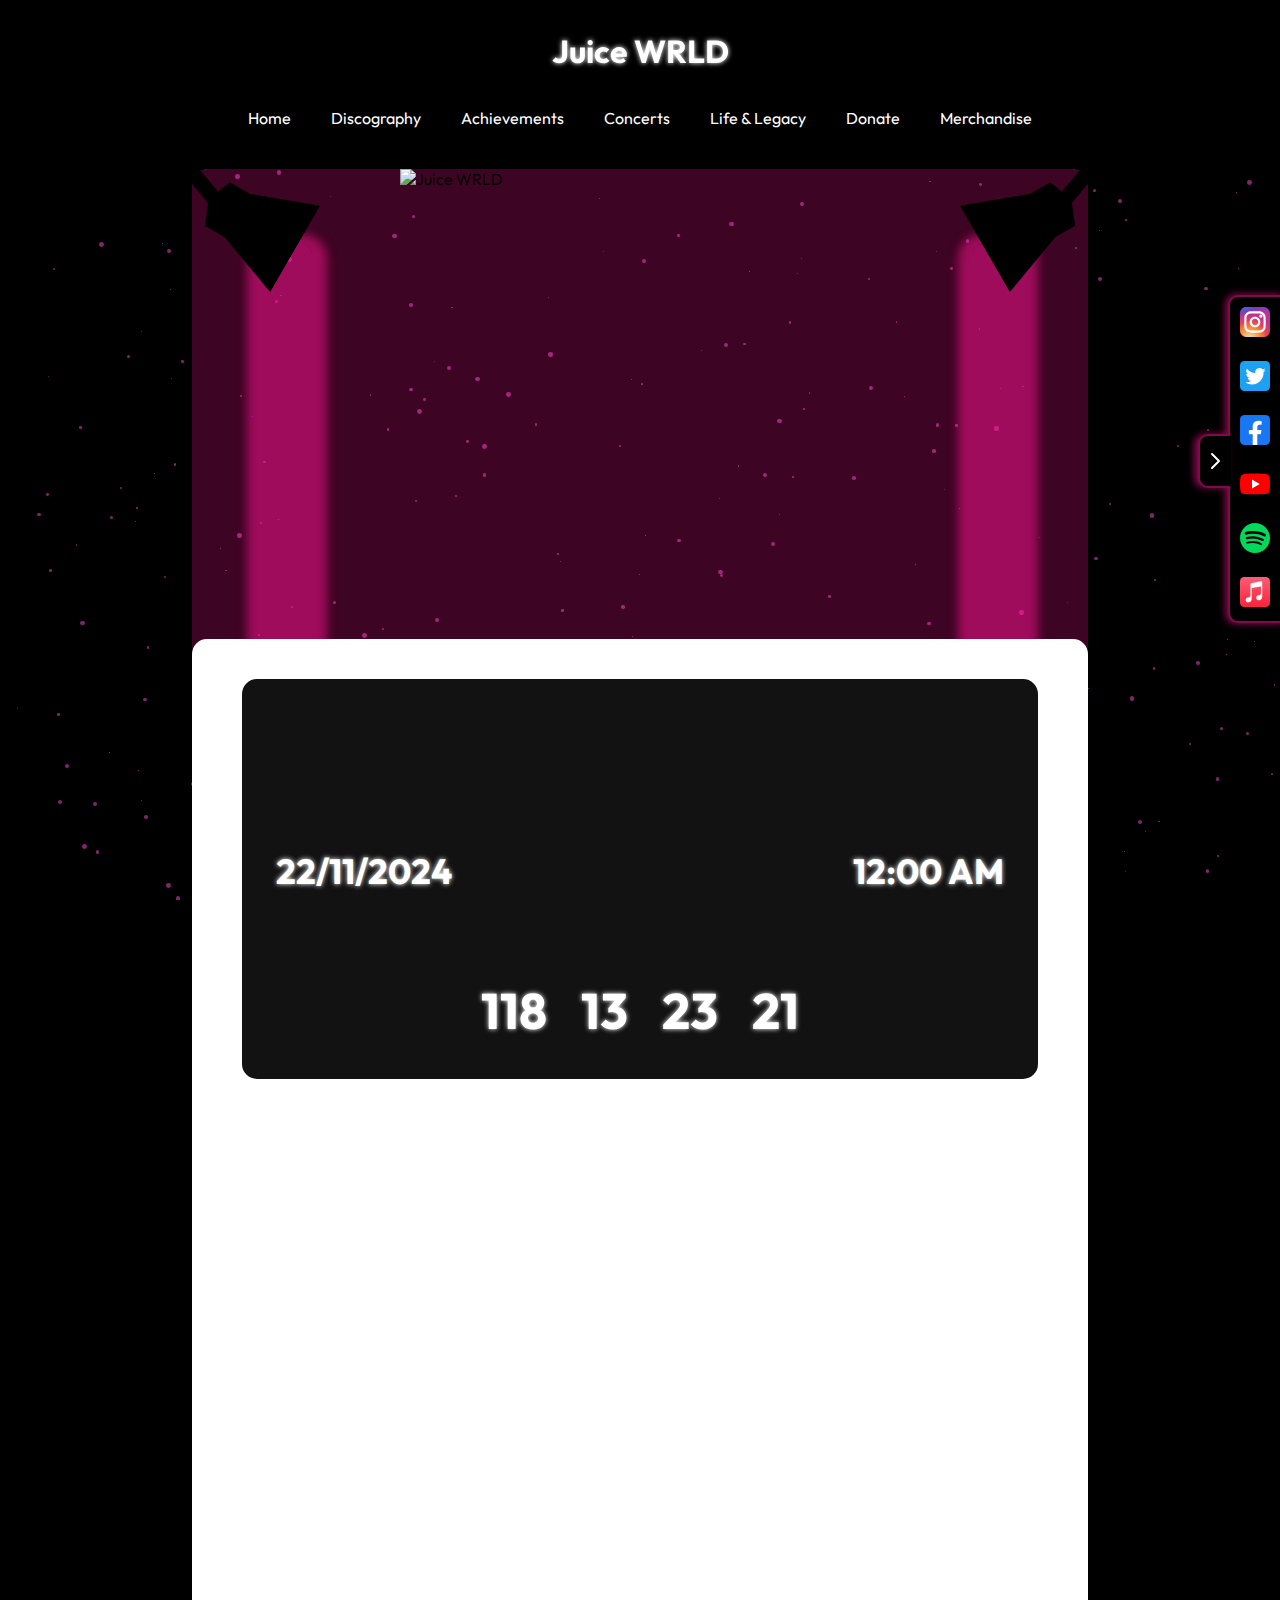
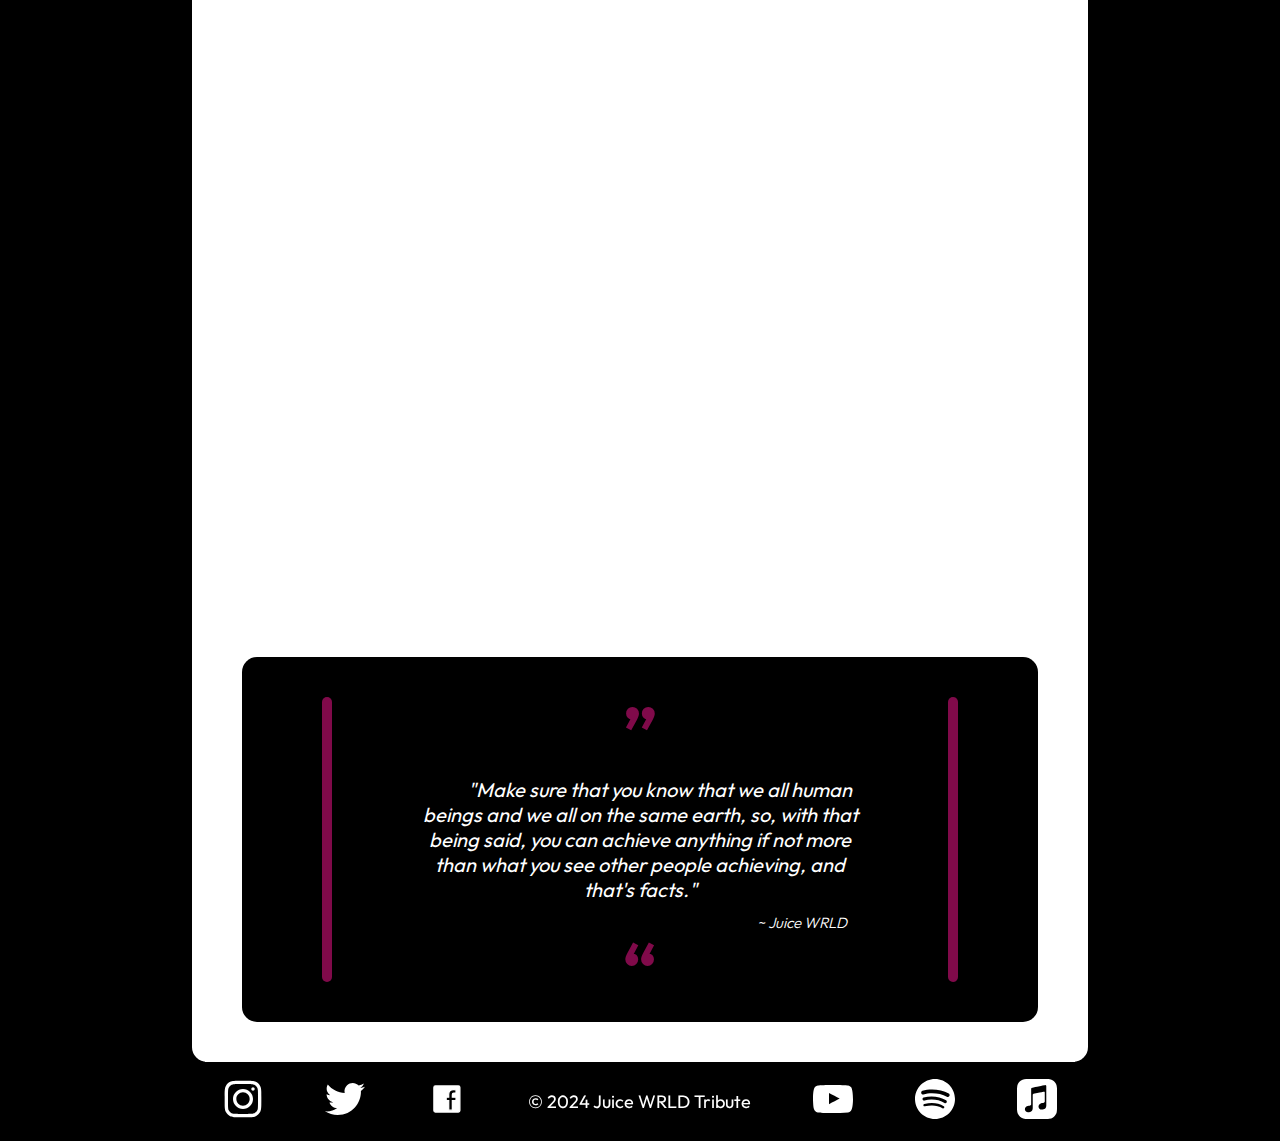
==== index.html @ 2c8a4d6f "Site" ====
<!DOCTYPE html>
<html lang="en">
<head>
    <link rel="preconnect" href="https://fonts.googleapis.com">
    <link rel="preconnect" href="https://fonts.gstatic.com" crossorigin>
    <link href="https://fonts.googleapis.com/css2?family=Outfit:wght@100..900&display=swap" rel="stylesheet">
    <meta charset="UTF-8">
    <meta name="viewport" content="width=device-width, initial-scale=1.0">
    <title>Juice WRLD – Official Tribute</title>
    <link rel="stylesheet" href="styles.css">
</head>
<body>
    <header>
        <h1 class="white-glow effect-shine"><a href="https://999club.com/" style="text-decoration:none" target="_blank">Juice WRLD</a></h1>
        <div class="hover">
            <svg id="menuSvg" class="menu-inactive" fill="none" viewBox="0 0 17 14"><path stroke="currentColor" stroke-linecap="round" stroke-linejoin="round" stroke-width="2" d="M1 1h15M1 7h15M1 13h15"></path></svg>
        </div>
        <nav>
            <ul id="menu">
                <li><a href="index.html">Home</a></li>
                <li>
                    <a href="#">Discography</a>
                    <ul class="dropdown">
                        <li><a href="albums.html">Albums</a></li>
                        <li><a href="singles.html">Singles</a></li>
                    </ul>
                </li>
                <li>
                    <a href="#">Achievements</a>
                    <ul class="dropdown">
                        <li><a href="awards.html">Awards</a></li>
                        <li><a href="records.html">Records</a></li>
                    </ul>
                </li>
                <li><a href="concerts.html">Concerts</a></li>
                <li><a href="life.html">Life & Legacy</a></li>
                <li><a href="donation.html">Donate</a></li>
                <li><a href="merch.html">Merchandise</a></li>
            </ul>
        </nav>
    </header>
    <main>
        <div class="left-pillar"></div>
        <div class="right-pillar"></div>
        <div class="scene">
            <div class="torch left-torch">
                <div class="torch-support"></div>
                <div class="torch-head"></div>
                <div class="torch-beam"></div>
            </div>
            <div class="torch right-torch">
                <div class="torch-support"></div>
                <div class="torch-head"></div>
                <div class="torch-beam"></div>
            </div>
        </div>
        <section class="hero">
            <img src="https://media2.giphy.com/media/Th3m2LjHDYovxiUPlh/giphy.gif?cid=a267dfa3wvb1hx1vg6a7957fu0anbh60pkfddhb18aqzpen2&rid=giphy.gif" alt="Juice WRLD" class="hero-image">
            <div class="hero-text">
                <h2 class="neon white-glow">Welcome to the Juice WRLD Tribute</h2>
                <b class="neon white-glow"><i>Celebrating the life and music of Juice WRLD.</i></b>
            </div>
        </section>
        <div class="side-socials" id="sideSocials">
            <div class="side-socials-arrow" id="socialsArr">
                <svg id="socialsArrSvg" class="w-6 h-6 text-gray-800 dark:text-white" aria-hidden="true" xmlns="http://www.w3.org/2000/svg" width="24" height="24" fill="none" viewBox="0 0 24 24"> <path stroke="currentColor" stroke-linecap="round" stroke-linejoin="round" stroke-width="2" d="m15 19-7-7 7-7"/></svg>
            </div>
            <a href="https://www.instagram.com/juicewrld999/" target="_blank">
                <svg viewBox="2 2 28 28" fill="none" xmlns="http://www.w3.org/2000/svg"><g id="SVGRepo_bgCarrier" stroke-width="0"></g><g id="SVGRepo_tracerCarrier" stroke-linecap="round" stroke-linejoin="round"></g><g id="SVGRepo_iconCarrier"> <rect x="2" y="2" width="28" height="28" rx="6" fill="url(#paint0_radial_87_7153)"></rect> <rect x="2" y="2" width="28" height="28" rx="6" fill="url(#paint1_radial_87_7153)"></rect> <rect x="2" y="2" width="28" height="28" rx="6" fill="url(#paint2_radial_87_7153)"></rect> <path d="M23 10.5C23 11.3284 22.3284 12 21.5 12C20.6716 12 20 11.3284 20 10.5C20 9.67157 20.6716 9 21.5 9C22.3284 9 23 9.67157 23 10.5Z" fill="white"></path> <path fill-rule="evenodd" clip-rule="evenodd" d="M16 21C18.7614 21 21 18.7614 21 16C21 13.2386 18.7614 11 16 11C13.2386 11 11 13.2386 11 16C11 18.7614 13.2386 21 16 21ZM16 19C17.6569 19 19 17.6569 19 16C19 14.3431 17.6569 13 16 13C14.3431 13 13 14.3431 13 16C13 17.6569 14.3431 19 16 19Z" fill="white"></path> <path fill-rule="evenodd" clip-rule="evenodd" d="M6 15.6C6 12.2397 6 10.5595 6.65396 9.27606C7.2292 8.14708 8.14708 7.2292 9.27606 6.65396C10.5595 6 12.2397 6 15.6 6H16.4C19.7603 6 21.4405 6 22.7239 6.65396C23.8529 7.2292 24.7708 8.14708 25.346 9.27606C26 10.5595 26 12.2397 26 15.6V16.4C26 19.7603 26 21.4405 25.346 22.7239C24.7708 23.8529 23.8529 24.7708 22.7239 25.346C21.4405 26 19.7603 26 16.4 26H15.6C12.2397 26 10.5595 26 9.27606 25.346C8.14708 24.7708 7.2292 23.8529 6.65396 22.7239C6 21.4405 6 19.7603 6 16.4V15.6ZM15.6 8H16.4C18.1132 8 19.2777 8.00156 20.1779 8.0751C21.0548 8.14674 21.5032 8.27659 21.816 8.43597C22.5686 8.81947 23.1805 9.43139 23.564 10.184C23.7234 10.4968 23.8533 10.9452 23.9249 11.8221C23.9984 12.7223 24 13.8868 24 15.6V16.4C24 18.1132 23.9984 19.2777 23.9249 20.1779C23.8533 21.0548 23.7234 21.5032 23.564 21.816C23.1805 22.5686 22.5686 23.1805 21.816 23.564C21.5032 23.7234 21.0548 23.8533 20.1779 23.9249C19.2777 23.9984 18.1132 24 16.4 24H15.6C13.8868 24 12.7223 23.9984 11.8221 23.9249C10.9452 23.8533 10.4968 23.7234 10.184 23.564C9.43139 23.1805 8.81947 22.5686 8.43597 21.816C8.27659 21.5032 8.14674 21.0548 8.0751 20.1779C8.00156 19.2777 8 18.1132 8 16.4V15.6C8 13.8868 8.00156 12.7223 8.0751 11.8221C8.14674 10.9452 8.27659 10.4968 8.43597 10.184C8.81947 9.43139 9.43139 8.81947 10.184 8.43597C10.4968 8.27659 10.9452 8.14674 11.8221 8.0751C12.7223 8.00156 13.8868 8 15.6 8Z" fill="white"></path> <defs> <radialGradient id="paint0_radial_87_7153" cx="0" cy="0" r="1" gradientUnits="userSpaceOnUse" gradientTransform="translate(12 23) rotate(-55.3758) scale(25.5196)"> <stop stop-color="#B13589"></stop> <stop offset="0.79309" stop-color="#C62F94"></stop> <stop offset="1" stop-color="#8A3AC8"></stop> </radialGradient> <radialGradient id="paint1_radial_87_7153" cx="0" cy="0" r="1" gradientUnits="userSpaceOnUse" gradientTransform="translate(11 31) rotate(-65.1363) scale(22.5942)"> <stop stop-color="#E0E8B7"></stop> <stop offset="0.444662" stop-color="#FB8A2E"></stop> <stop offset="0.71474" stop-color="#E2425C"></stop> <stop offset="1" stop-color="#E2425C" stop-opacity="0"></stop> </radialGradient> <radialGradient id="paint2_radial_87_7153" cx="0" cy="0" r="1" gradientUnits="userSpaceOnUse" gradientTransform="translate(0.500002 3) rotate(-8.1301) scale(38.8909 8.31836)"> <stop offset="0.156701" stop-color="#406ADC"></stop> <stop offset="0.467799" stop-color="#6A45BE"></stop> <stop offset="1" stop-color="#6A45BE" stop-opacity="0"></stop> </radialGradient> </defs> </g></svg>
            </a>
            <a href="https://x.com/juiceworlddd" target="_blank">
                <svg xmlns="http://www.w3.org/2000/svg" aria-label="Twitter" role="img" viewBox="0 0 512 512" fill="#ffffff"><g id="SVGRepo_bgCarrier" stroke-width="0"></g><g id="SVGRepo_tracerCarrier" stroke-linecap="round" stroke-linejoin="round"></g><g id="SVGRepo_iconCarrier"><rect width="512" height="512" rx="15%" fill="#1da1f2"></rect><path fill="#ffffff" d="M437 152a72 72 0 01-40 12a72 72 0 0032-40a72 72 0 01-45 17a72 72 0 00-122 65a200 200 0 01-145-74a72 72 0 0022 94a72 72 0 01-32-7a72 72 0 0056 69a72 72 0 01-32 1a72 72 0 0067 50a200 200 0 01-105 29a200 200 0 00309-179a200 200 0 0035-37"></path></g></svg>
            </a>
            <a href="https://www.facebook.com/juiceworldddd/" target="_blank">
                <svg xmlns="http://www.w3.org/2000/svg" aria-label="Facebook" role="img" viewBox="0 0 512 512" fill="#000000" stroke="#000000"><g id="SVGRepo_bgCarrier" stroke-width="0"></g><g id="SVGRepo_tracerCarrier" stroke-linecap="round" stroke-linejoin="round"></g><g id="SVGRepo_iconCarrier"><rect width="512" height="512" rx="15%" fill="#1877f2"></rect><path d="M355.6 330l11.4-74h-71v-48c0-20.2 9.9-40 41.7-40H370v-63s-29.3-5-57.3-5c-58.5 0-96.7 35.4-96.7 99.6V256h-65v74h65v182h80V330h59.6z" fill="#ffffff"></path></g></svg>
            </a>
            <a href="https://www.youtube.com/@JuiceWRLD" target="_blank">
                <svg viewBox="1 1 14 14" xmlns="http://www.w3.org/2000/svg" fill="none"><g id="SVGRepo_bgCarrier" stroke-width="0"></g><g id="SVGRepo_tracerCarrier" stroke-linecap="round" stroke-linejoin="round"></g><g id="SVGRepo_iconCarrier"><path fill="red" d="M14.712 4.633a1.754 1.754 0 00-1.234-1.234C12.382 3.11 8 3.11 8 3.11s-4.382 0-5.478.289c-.6.161-1.072.634-1.234 1.234C1 5.728 1 8 1 8s0 2.283.288 3.367c.162.6.635 1.073 1.234 1.234C3.618 12.89 8 12.89 8 12.89s4.382 0 5.478-.289a1.754 1.754 0 001.234-1.234C15 10.272 15 8 15 8s0-2.272-.288-3.367z"></path><path fill="#ffffff" d="M6.593 10.11l3.644-2.098-3.644-2.11v4.208z"></path></g></svg>
            </a>
            <a href="https://open.spotify.com/artist/4MCBfE4596Uoi2O4DtmEMz" target="_blank">
                <svg viewBox="0 0 48 48" version="1.1" xmlns="http://www.w3.org/2000/svg" xmlns:xlink="http://www.w3.org/1999/xlink" fill="#ffffff"><g id="SVGRepo_bgCarrier" stroke-width="0"></g><g id="SVGRepo_tracerCarrier" stroke-linecap="round" stroke-linejoin="round"></g><g id="SVGRepo_iconCarrier"> <title>Spotify-color</title> <desc>Created with Sketch.</desc> <defs> </defs> <g id="Icons" stroke="none" stroke-width="1" fill="none" fill-rule="evenodd"> <g id="Color-" transform="translate(-200.000000, -460.000000)" fill="#00DA5A"> <path d="M238.16,481.36 C230.48,476.8 217.64,476.32 210.32,478.6 C209.12,478.96 207.92,478.24 207.56,477.16 C207.2,475.96 207.92,474.76 209,474.4 C217.52,471.88 231.56,472.36 240.44,477.64 C241.52,478.24 241.88,479.68 241.28,480.76 C240.68,481.6 239.24,481.96 238.16,481.36 M237.92,488.08 C237.32,488.92 236.24,489.28 235.4,488.68 C228.92,484.72 219.08,483.52 211.52,485.92 C210.56,486.16 209.48,485.68 209.24,484.72 C209,483.76 209.48,482.68 210.44,482.44 C219.2,479.8 230,481.12 237.44,485.68 C238.16,486.04 238.52,487.24 237.92,488.08 M235.04,494.68 C234.56,495.4 233.72,495.64 233,495.16 C227.36,491.68 220.28,490.96 211.88,492.88 C211.04,493.12 210.32,492.52 210.08,491.8 C209.84,490.96 210.44,490.24 211.16,490 C220.28,487.96 228.2,488.8 234.44,492.64 C235.28,493 235.4,493.96 235.04,494.68 M224,460 C210.8,460 200,470.8 200,484 C200,497.2 210.8,508 224,508 C237.2,508 248,497.2 248,484 C248,470.8 237.32,460 224,460" id="Spotify"> </path> </g> </g> </g></svg>
            </a>
            <a href="https://music.apple.com/us/artist/juice-wrld/1368733420" target="_blank">
                <svg xmlns="http://www.w3.org/2000/svg" aria-label="Apple Music" role="img" viewBox="0 0 512 512" fill="#ffffff" stroke="#ffffff"><g id="SVGRepo_bgCarrier" stroke-width="0"></g><g id="SVGRepo_tracerCarrier" stroke-linecap="round" stroke-linejoin="round"></g><g id="SVGRepo_iconCarrier"><rect width="512" height="512" rx="15%" fill="url(#g)"></rect><linearGradient id="g" x1=".5" y1=".99" x2=".5" y2=".02"><stop offset="0" stop-color="#FA233B"></stop><stop offset="1" stop-color="#FB5C74"></stop></linearGradient><path fill="#ffffff" d="M199 359V199q0-9 10-11l138-28q11-2 12 10v122q0 15-45 20c-57 9-48 105 30 79 30-11 35-40 35-69V88s0-20-17-15l-170 35s-13 2-13 18v203q0 15-45 20c-57 9-48 105 30 79 30-11 35-40 35-69"></path></g></svg>
            </a>
        </div>
        <div class="content margin-top--10px">
            <a href="https://juice-wrld.fandom.com/wiki/The_Party_Never_Ends" target=”_blank” class="tpne white-glow">
                <img src="https://images.genius.com/d8ee833a00251cc34047b93f0deddee1.1000x1000x1.png">
                <div class="countdown">
                    <div id="days"></div>
                    <div id="hours"></div>
                    <div id="minutes"></div>
                    <div id="seconds"></div>
                </div>
                <div class="release-date">22/11/2024</div>
                <div class="release-hour">12:00 AM</div>
            </a>
            <section class="info">
                <h2>About Juice WRLD</h2>
                <p>&emsp;&emsp;Jarad Anthony Higgins (December 2, 1998 – December 8, 2019), known professionally as Juice Wrld (pronounced "juice world"; stylized as Juice WRLD), was an American rapper and singer-songwriter. Despite his career lasting for four years, he emerged as a leading figure in the emo and SoundCloud rap genres, which garnered mainstream attention during the mid-to-late 2010s. His stage name, which he said represents "taking over the world", was derived from the crime thriller film Juice (1992).</p>
                <p>&emsp;&emsp;Higgins began his career as an independent artist in 2015 under the name JuicetheKidd and signed a recording contract with Grade A Productions and Interscope Records in 2017. He gained recognition with the diamond-certified single "Lucid Dreams", which peaked at number two on the US Billboard Hot 100. It was included on his triple platinum debut album Goodbye & Good Riddance (2018), alongside the singles "All Girls Are the Same", "Lean wit Me", "Wasted", and "Armed and Dangerous", all of which charted on the Hot 100. He then collaborated with Future on the mixtape Wrld on Drugs (2018), and released his second album, Death Race for Love, in 2019; it contained the hit single "Robbery" and became Higgins' first number one debut on the US Billboard 200.</p>
                <img class="juice-wrld-info-gif" src="https://steamuserimages-a.akamaihd.net/ugc/1645466763760587378/5DEE8FBD53F08B1673CF3C24FF85ED0F963AC556/?imw=637&imh=358&ima=fit&impolicy=Letterbox&imcolor=%23000000&letterbox=true">
                <p>&emsp;&emsp;Juice WRLD blended various genres, primarily hip-hop, emo rap, and rock. His unique sound was characterized by melodic flows and introspective lyrics. He often incorporated elements of freestyle rapping, showcasing his lyrical prowess and ability to create catchy hooks. His music frequently explored themes of heartbreak, depression, and existential thoughts, reflecting his personal experiences.</p>
            </section>
            <section class="quote">
                <div class="quotes quotes-top">”</div>
                <p><i>&emsp;&emsp;"Make sure that you know that we all human beings and we all on the same earth, so, with that being said, you can achieve anything if not more than what you see other people achieving, and that's facts."</i></p>
                <i class="quote-credits">~ Juice WRLD</i>
                <div class="quotes quotes-bottom">“</div>
            </section>
        </div>
    </main>

    <footer>
        <a class="hover" target="_blank" href="https://www.instagram.com/juicewrld999/"><svg id="insta" viewBox="0 0 24 24" fill="none" xmlns="http://www.w3.org/2000/svg"><g id="SVGRepo_bgCarrier" stroke-width="0"></g><g id="SVGRepo_tracerCarrier" stroke-linecap="round" stroke-linejoin="round"></g><g id="SVGRepo_iconCarrier"> <path fill-rule="evenodd" clip-rule="evenodd" d="M12 18C15.3137 18 18 15.3137 18 12C18 8.68629 15.3137 6 12 6C8.68629 6 6 8.68629 6 12C6 15.3137 8.68629 18 12 18ZM12 16C14.2091 16 16 14.2091 16 12C16 9.79086 14.2091 8 12 8C9.79086 8 8 9.79086 8 12C8 14.2091 9.79086 16 12 16Z" fill="#ffffff"></path> <path d="M18 5C17.4477 5 17 5.44772 17 6C17 6.55228 17.4477 7 18 7C18.5523 7 19 6.55228 19 6C19 5.44772 18.5523 5 18 5Z" fill="#ffffff"></path> <path fill-rule="evenodd" clip-rule="evenodd" d="M1.65396 4.27606C1 5.55953 1 7.23969 1 10.6V13.4C1 16.7603 1 18.4405 1.65396 19.7239C2.2292 20.8529 3.14708 21.7708 4.27606 22.346C5.55953 23 7.23969 23 10.6 23H13.4C16.7603 23 18.4405 23 19.7239 22.346C20.8529 21.7708 21.7708 20.8529 22.346 19.7239C23 18.4405 23 16.7603 23 13.4V10.6C23 7.23969 23 5.55953 22.346 4.27606C21.7708 3.14708 20.8529 2.2292 19.7239 1.65396C18.4405 1 16.7603 1 13.4 1H10.6C7.23969 1 5.55953 1 4.27606 1.65396C3.14708 2.2292 2.2292 3.14708 1.65396 4.27606ZM13.4 3H10.6C8.88684 3 7.72225 3.00156 6.82208 3.0751C5.94524 3.14674 5.49684 3.27659 5.18404 3.43597C4.43139 3.81947 3.81947 4.43139 3.43597 5.18404C3.27659 5.49684 3.14674 5.94524 3.0751 6.82208C3.00156 7.72225 3 8.88684 3 10.6V13.4C3 15.1132 3.00156 16.2777 3.0751 17.1779C3.14674 18.0548 3.27659 18.5032 3.43597 18.816C3.81947 19.5686 4.43139 20.1805 5.18404 20.564C5.49684 20.7234 5.94524 20.8533 6.82208 20.9249C7.72225 20.9984 8.88684 21 10.6 21H13.4C15.1132 21 16.2777 20.9984 17.1779 20.9249C18.0548 20.8533 18.5032 20.7234 18.816 20.564C19.5686 20.1805 20.1805 19.5686 20.564 18.816C20.7234 18.5032 20.8533 18.0548 20.9249 17.1779C20.9984 16.2777 21 15.1132 21 13.4V10.6C21 8.88684 20.9984 7.72225 20.9249 6.82208C20.8533 5.94524 20.7234 5.49684 20.564 5.18404C20.1805 4.43139 19.5686 3.81947 18.816 3.43597C18.5032 3.27659 18.0548 3.14674 17.1779 3.0751C16.2777 3.00156 15.1132 3 13.4 3Z" fill="#ffffff"></path> </g></svg></a>
        <a class="hover" target="_blank" href="https://x.com/juiceworlddd"><svg id="x"viewBox="0 -2 20 20" version="1.1" xmlns="http://www.w3.org/2000/svg" xmlns:xlink="http://www.w3.org/1999/xlink" fill="#ffffff" stroke="#ffffff"><g id="SVGRepo_bgCarrier" stroke-width="0"></g><g id="SVGRepo_tracerCarrier" stroke-linecap="round" stroke-linejoin="round"></g><g id="SVGRepo_iconCarrier"> <title>twitter [#154]</title> <desc>Created with Sketch.</desc> <defs> </defs> <g id="Page-1" stroke="none" stroke-width="1" fill="none" fill-rule="evenodd"> <g id="Dribbble-Light-Preview" transform="translate(-60.000000, -7521.000000)" fill="#ffffff"> <g id="icons" transform="translate(56.000000, 160.000000)"> <path d="M10.29,7377 C17.837,7377 21.965,7370.84365 21.965,7365.50546 C21.965,7365.33021 21.965,7365.15595 21.953,7364.98267 C22.756,7364.41163 23.449,7363.70276 24,7362.8915 C23.252,7363.21837 22.457,7363.433 21.644,7363.52751 C22.5,7363.02244 23.141,7362.2289 23.448,7361.2926 C22.642,7361.76321 21.761,7362.095 20.842,7362.27321 C19.288,7360.64674 16.689,7360.56798 15.036,7362.09796 C13.971,7363.08447 13.518,7364.55538 13.849,7365.95835 C10.55,7365.79492 7.476,7364.261 5.392,7361.73762 C4.303,7363.58363 4.86,7365.94457 6.663,7367.12996 C6.01,7367.11125 5.371,7366.93797 4.8,7366.62489 L4.8,7366.67608 C4.801,7368.5989 6.178,7370.2549 8.092,7370.63591 C7.488,7370.79836 6.854,7370.82199 6.24,7370.70483 C6.777,7372.35099 8.318,7373.47829 10.073,7373.51078 C8.62,7374.63513 6.825,7375.24554 4.977,7375.24358 C4.651,7375.24259 4.325,7375.22388 4,7375.18549 C5.877,7376.37088 8.06,7377 10.29,7376.99705" id="twitter-[#154]"> </path> </g> </g> </g> </g></svg></a>
        <a class="hover" target="_blank" href="https://www.facebook.com/juiceworldddd/"><svg id="fb" fill="#ffffff" viewBox="-5.5 0 32 32" version="1.1" xmlns="http://www.w3.org/2000/svg" stroke="#ffffff"><g id="SVGRepo_bgCarrier" stroke-width="0"></g><g id="SVGRepo_tracerCarrier" stroke-linecap="round" stroke-linejoin="round"></g><g id="SVGRepo_iconCarrier"> <title>facebook</title> <path d="M1.188 5.594h18.438c0.625 0 1.188 0.563 1.188 1.188v18.438c0 0.625-0.563 1.188-1.188 1.188h-18.438c-0.625 0-1.188-0.563-1.188-1.188v-18.438c0-0.625 0.563-1.188 1.188-1.188zM14.781 17.281h2.875l0.125-2.75h-3v-2.031c0-0.781 0.156-1.219 1.156-1.219h1.75l0.063-2.563s-0.781-0.125-1.906-0.125c-2.75 0-3.969 1.719-3.969 3.563v2.375h-2.031v2.75h2.031v7.625h2.906v-7.625z"></path> </g></svg></a>
        <p id="copyrightText">&copy; 2024 Juice WRLD Tribute</p>
        <a class="hover" target="_blank" href="https://www.youtube.com/@JuiceWRLD"><svg id="yt" viewBox="0 -3 20 20" version="1.1" xmlns="http://www.w3.org/2000/svg" xmlns:xlink="http://www.w3.org/1999/xlink" fill="#000000"><g id="SVGRepo_bgCarrier" stroke-width="0"></g><g id="SVGRepo_tracerCarrier" stroke-linecap="round" stroke-linejoin="round"></g><g id="SVGRepo_iconCarrier"> <title>youtube [#168]</title> <desc>Created with Sketch.</desc> <defs> </defs> <g id="Page-1" stroke="none" stroke-width="1" fill="none" fill-rule="evenodd"> <g id="Dribbble-Light-Preview" transform="translate(-300.000000, -7442.000000)" fill="#ffffff"> <g id="icons" transform="translate(56.000000, 160.000000)"> <path d="M251.988432,7291.58588 L251.988432,7285.97425 C253.980638,7286.91168 255.523602,7287.8172 257.348463,7288.79353 C255.843351,7289.62824 253.980638,7290.56468 251.988432,7291.58588 M263.090998,7283.18289 C262.747343,7282.73013 262.161634,7282.37809 261.538073,7282.26141 C259.705243,7281.91336 248.270974,7281.91237 246.439141,7282.26141 C245.939097,7282.35515 245.493839,7282.58153 245.111335,7282.93357 C243.49964,7284.42947 244.004664,7292.45151 244.393145,7293.75096 C244.556505,7294.31342 244.767679,7294.71931 245.033639,7294.98558 C245.376298,7295.33761 245.845463,7295.57995 246.384355,7295.68865 C247.893451,7296.0008 255.668037,7296.17532 261.506198,7295.73552 C262.044094,7295.64178 262.520231,7295.39147 262.895762,7295.02447 C264.385932,7293.53455 264.28433,7285.06174 263.090998,7283.18289" id="youtube-[#168]"> </path> </g> </g> </g> </g></svg></a>
        <a class="hover" target="_blank" href="https://open.spotify.com/artist/4MCBfE4596Uoi2O4DtmEMz"><svg id="spotify" viewBox="0 0 20 20" version="1.1" xmlns="http://www.w3.org/2000/svg" xmlns:xlink="http://www.w3.org/1999/xlink" fill="#ffffff" stroke="#ffffff"><g id="SVGRepo_bgCarrier" stroke-width="0"></g><g id="SVGRepo_tracerCarrier" stroke-linecap="round" stroke-linejoin="round"></g><g id="SVGRepo_iconCarrier"> <title>spotify [#162]</title> <desc>Created with Sketch.</desc> <defs> </defs> <g id="Page-1" stroke="none" stroke-width="1" fill="none" fill-rule="evenodd"> <g id="Dribbble-Light-Preview" transform="translate(-140.000000, -7479.000000)" fill="#ffffff"> <g id="icons" transform="translate(56.000000, 160.000000)"> <path d="M99.915,7327.865 C96.692,7325.951 91.375,7325.775 88.297,7326.709 C87.803,7326.858 87.281,7326.58 87.131,7326.085 C86.981,7325.591 87.26,7325.069 87.754,7324.919 C91.287,7323.846 97.159,7324.053 100.87,7326.256 C101.314,7326.52 101.46,7327.094 101.196,7327.538 C100.934,7327.982 100.358,7328.129 99.915,7327.865 L99.915,7327.865 Z M99.81,7330.7 C99.584,7331.067 99.104,7331.182 98.737,7330.957 C96.05,7329.305 91.952,7328.827 88.773,7329.792 C88.36,7329.916 87.925,7329.684 87.8,7329.272 C87.676,7328.86 87.908,7328.425 88.32,7328.3 C91.951,7327.198 96.466,7327.732 99.553,7329.629 C99.92,7329.854 100.035,7330.334 99.81,7330.7 L99.81,7330.7 Z M98.586,7333.423 C98.406,7333.717 98.023,7333.81 97.729,7333.63 C95.381,7332.195 92.425,7331.871 88.944,7332.666 C88.609,7332.743 88.274,7332.533 88.198,7332.197 C88.121,7331.862 88.33,7331.528 88.667,7331.451 C92.476,7330.58 95.743,7330.955 98.379,7332.566 C98.673,7332.746 98.766,7333.129 98.586,7333.423 L98.586,7333.423 Z M94,7319 C88.477,7319 84,7323.477 84,7329 C84,7334.523 88.477,7339 94,7339 C99.523,7339 104,7334.523 104,7329 C104,7323.478 99.523,7319.001 94,7319.001 L94,7319 Z" id="spotify-[#162]"> </path> </g> </g> </g> </g></svg></a>
        <a class="hover" target="_blank" href="https://music.apple.com/us/artist/juice-wrld/1368733420"><svg id="appleMusic"  fill="#ffffff" viewBox="0 0 24 24" xmlns="http://www.w3.org/2000/svg" stroke="#ffffff" stroke-width="0.00024000000000000003"><g id="SVGRepo_bgCarrier" stroke-width="0"></g><g id="SVGRepo_tracerCarrier" stroke-linecap="round" stroke-linejoin="round"></g><g id="SVGRepo_iconCarrier"><path d="m24 6.124c0-.029.001-.063.001-.097 0-.743-.088-1.465-.253-2.156l.013.063c-.312-1.291-1.1-2.359-2.163-3.031l-.02-.012c-.536-.35-1.168-.604-1.847-.723l-.03-.004c-.463-.084-1.003-.138-1.553-.15h-.011c-.04 0-.083-.01-.124-.013h-12.025c-.152.01-.3.017-.455.026-.791.016-1.542.161-2.242.415l.049-.015c-1.306.501-2.327 1.495-2.853 2.748l-.012.033c-.17.409-.297.885-.36 1.38l-.003.028c-.051.343-.087.751-.1 1.165v.016c0 .032-.007.062-.01.093v12.224c.01.14.017.283.027.424.02.861.202 1.673.516 2.416l-.016-.043c.609 1.364 1.774 2.387 3.199 2.792l.035.009c.377.111.817.192 1.271.227l.022.001c.555.053 1.11.06 1.667.06h11.028c.554 0 1.099-.037 1.633-.107l-.063.007c.864-.096 1.645-.385 2.321-.823l-.021.013c.825-.539 1.47-1.29 1.867-2.176l.013-.032c.166-.383.295-.829.366-1.293l.004-.031c.084-.539.132-1.161.132-1.794 0-.086-.001-.171-.003-.256v.013q0-5.7 0-11.394zm-6.424 3.99v5.712c.001.025.001.054.001.083 0 .407-.09.794-.252 1.14l.007-.017c-.273.562-.771.979-1.373 1.137l-.015.003c-.316.094-.682.156-1.06.173h-.01c-.029.002-.062.002-.096.002-1.033 0-1.871-.838-1.871-1.871 0-.741.431-1.382 1.056-1.685l.011-.005c.293-.14.635-.252.991-.32l.027-.004c.378-.082.758-.153 1.134-.24.264-.045.468-.252.51-.513v-.003c.013-.057.02-.122.02-.189 0-.002 0-.003 0-.005q0-2.723 0-5.443c-.001-.066-.01-.13-.027-.19l.001.005c-.026-.134-.143-.235-.283-.235-.006 0-.012 0-.018.001h.001c-.178.013-.34.036-.499.07l.024-.004q-1.14.225-2.28.456l-3.7.748c-.016 0-.032.01-.048.013-.222.03-.392.219-.392.447 0 .015.001.03.002.045v-.002.13q0 3.9 0 7.801c.001.028.001.062.001.095 0 .408-.079.797-.224 1.152l.007-.021c-.264.614-.792 1.072-1.436 1.235l-.015.003c-.319.096-.687.158-1.067.172h-.008c-.031.002-.067.003-.104.003-.913 0-1.67-.665-1.815-1.536l-.001-.011c-.02-.102-.031-.218-.031-.338 0-.785.485-1.458 1.172-1.733l.013-.004c.315-.127.687-.234 1.072-.305l.036-.005c.287-.06.575-.116.86-.177.341-.05.6-.341.6-.693 0-.007 0-.015 0-.022v.001-.15q0-4.44 0-8.883c0-.002 0-.004 0-.007 0-.129.015-.254.044-.374l-.002.011c.066-.264.277-.466.542-.517l.004-.001c.255-.066.515-.112.774-.165.733-.15 1.466-.3 2.2-.444l2.27-.46c.67-.134 1.34-.27 2.01-.4.181-.042.407-.079.637-.104l.027-.002c.018-.002.04-.004.061-.004.27 0 .489.217.493.485.008.067.012.144.012.222v.001q0 2.865 0 5.732z"></path></g></svg></a>
    </footer>
    <script src="script.js"></script>
</body>
</html>
---- styles.css ----
body {
    font-family: "Outfit", sans-serif;
    margin: 0;
    padding: 0;
    background-color: #f8f8f8;
    overflow-x: hidden;
}

header {
    background-color: #000;
    color: #fff;
    padding: 10px 0;
    text-align: center;
    position: sticky;
    top: 0;
    z-index: 3;
}
main{
    position: relative;
}
#menuSvg {
    border-radius: 10px;
    position: absolute;
    padding: 15px;
    box-sizing: border-box;
    color: #DFDFDF;
    width: 55px;
    height: 55px;
    min-height: 55px;
    transition: transform 0.3s;
    cursor: pointer;
    left: 7vw;
    top: 24px;
    z-index: 2;
}
nav{
    user-select: none;
    z-index: 1;
    position: relative;
}
nav ul {
    display: flex;
    justify-content: center;
    list-style-type: none;
    padding: 0;
}

nav ul li {
    display: inline;
    position: relative;
}

nav a {
    display: inline-block;
    color: white;
    padding: 15px 20px;
    text-decoration: none;
    border-radius: 8px;
    transition: background-color 0.3s;
}

nav a:hover,.hover #menuSvg:hover {
    background-color: #444;
}

.dropdown {
    display: none;
    position: absolute;
    background-color: black;
    z-index: 1;
    border-radius: 8px;
    padding: 20px 0;
    box-sizing: border-box;
}
nav li:hover .dropdown {
    display: block;
}
.effect-shine{
    background: linear-gradient(300deg, rgba(255,255,255,1) 45%, rgba(142,7,150,1) 50%, rgba(255,255,255,1) 55%);
    background-size: 200% auto;
    background-clip: text;
    -webkit-text-fill-color: transparent;
    animation: shine 6s infinite;
}

@keyframes shine {
    from {
        background-position: 150%;
    }
  
    to {
        background-position: -50%;
    }
}
.white-glow{
    text-shadow: white 0px 0px 5px;
}
.scene{
    position: relative;
    height: 480px;
    width: calc(100% - 30vw);
    background-color: #3E0423;
    margin: 0 15vw;
    border-radius: 15px;
    border-bottom-left-radius: 0;
    border-bottom-right-radius: 0;
    overflow: hidden;
}
.hero {
    position: absolute;
    top: 0;
    left: calc(50% - 240px);
    overflow: hidden;
    display: flex;
    flex-direction: column;
    align-items: center;
    z-index: 1;
}

.hero-image {
    width: 100%;
    height: auto;
}

.hero-text {
    position: absolute;
    display: flex;
    flex-direction: column;
    align-items: center;
    color: white;
    top: 0px;
}
.left-pillar, .right-pillar{
    position: absolute;
    top: 0;
    width: 16vw;
    background-color: black;
    height: 100%;
    z-index: -1;
}
.left-pillar{
    left: 0;
}
.right-pillar{
    right: 0;
}
.torch {
    position: absolute;
    top: 5px;
    z-index: 1;
}
.left-torch{
    left: 10px;
}
.right-torch{
    right: 100px;
}
.right-torch .torch-head{
    transform: rotate(60deg);
    left: -10px;
}
.right-torch .torch-support{
    left: 80px;
    transform: rotate(40deg);
}
.left-torch .torch-head{
    transform: rotate(-60deg);
}
.left-torch .torch-support{
    transform: rotate(-40deg);
    left: -5px;
}
.torch-support{
    height: 50px;
    width: 15px;
    background-color: black;
    position: absolute;
    top: -12px;
}
.torch-head {
    position: absolute;
    clip-path: polygon(50% 0, 75% 10%, 75% 33%, 100% 100%, 0 100%, 25% 33%, 25% 10%);
    top: 0;
    width: 100px;
    height: 100px;
    background-color: black;
    border-radius: 5px 5px 0 0;
    z-index: 1;
}
.left-torch .torch-beam{
    left: 60px;
    animation: moveBeamLeft 3s infinite alternate ease-in-out;
}
.right-torch .torch-beam{
    left: -15px;
    animation: moveBeamRight 3s infinite alternate ease-in-out;
}
.torch-beam {
    position: absolute;
    top: 70px;
    transform: rotate(0deg);
    box-shadow: 0 5px 10px 15px rgba(255, 20, 147, 0.5);
    border-radius: 10px;
    width: 50px;
    height: 70vw;
    background: rgba(255, 20, 147, 0.5);
    transform-origin: top center;
}

@keyframes moveBeamLeft {
    0% {
        transform: rotate(-70deg);
    }
    100% {
        transform: rotate(-45deg);
    }
}
@keyframes moveBeamRight {
    0% {
        transform: rotate(70deg);
    }
    100% {
        transform: rotate(45deg);
    }
}
.tpne{
    width: calc(100% - 100px);
    border-radius: 15px;
    display: flex;
    flex-direction: column;
    align-items: center;
    justify-content: space-between;
    overflow: hidden;
    position: relative;
    height: 400px;
    margin-top: 40px;
    background-color: #121212;
    transition: transform 0.3s;
    cursor: pointer;
    font-size: 50px;
    font-weight: bold;
    color: white;
    box-sizing: border-box;
}
.tpne img{
    height: 180%;
    position: absolute;
    top: -45%;
}
.countdown{
    display: flex;
    justify-content: space-between;
    width: 40%;
    position: absolute;
    top: 75%;
}
.release-date, .release-hour{
    background-color: rgba(18, 18, 18, 0.7);
    padding: 10px;
    box-sizing: border-box;
    border-radius: 15px;
    position: absolute;
    top: 40%;
    font-size: 35px;
}
.release-date{
    left: 3%;
}
.release-hour{
    right: 3%;
}
.side-socials{
    display: flex;
    flex-direction: column;
    position: fixed;
    z-index: 2;
    right: -2px;
    top: calc(50% - 155px);
    background-color: black;
    border-top-left-radius: 10px;
    border-bottom-left-radius: 10px;
    border: 2px solid rgba(255, 20, 147, 0.5);
    box-shadow: -2px 0 7px 1px rgba(255, 20, 147, 0.5);
    padding: 0 10px;
    box-sizing: border-box;
    transition: all .5s;
}
.side-socials-arrow{
    position: absolute;
    top: calc(50% - 25px);
    left: -32px;
    background-color: black;
    border-top-left-radius: 10px;
    border-bottom-left-radius: 10px;
    border: 2px solid rgba(255, 20, 147, 0.5);
    box-shadow: -4px 0 7px 0px rgba(255, 20, 147, 0.5);
    border-right: 1px solid black;
    display: flex;
    align-items: center;
    justify-content: center;
    height: 50px;
    cursor: pointer;
}
.side-socials svg{
    width: 30px;
    margin: 10px 0;
}
.side-socials-arrow path{
    stroke: white;
}
.side-socials-arrow svg{
    width: 30px;
    transform: rotate(180deg);
    transition: all .5s;
}
.content{
    display: flex;
    flex-direction: column;
    align-items: center;
    background-color: white;
    z-index: 1;
    position: relative;
    margin: 0 15vw;
    border-radius: 15px;
    text-align: justify;
}
.margin-top--10px{
    margin-top: -10px !important;
}
.info, .concert-list, .legacy, .donation, .merchandise, .quote{
    display: flex;
    flex-direction: column;
    align-items: center;
    width: calc(100% - 100px);
    opacity: 0;
    color: white;
    transform: translateY(50px);
    padding: 20px;
    border-radius: 15px;
    background-color: black;
    margin: 40px 20px;
    transition: transform 0.3s;
    box-sizing: border-box;
    font-size: 20px;
    position: relative;
    overflow: hidden;
}
.info:hover, .quote:hover, .tpne:hover, .concert-list:hover, .legacy:hover, .donation:hover, .merchandise:hover {
    transform: scale(1.02);
}
.info .quote:hover{
    transform: scale(1);
}
.info .quote{
    margin-bottom: 0;
}
.info h2{
    text-align: center;
}
.info img{
    height: 300px;
}
.album-info-img{
    height: 300px;
    width: auto !important;
}
.juice-wrld-info-gif{
    object-fit: cover;
    width: 700px;
}
.info a{
    color: rgba(255, 20, 147, 0.5);
}
.quote:before{
    content: "";
    height: calc(100% - 80px);
    width: 10px;
    background-color: rgba(255, 20, 147, 0.5);
    position: absolute;
    top: 40px;
    left: 10%;
    border-radius: 5px;
}
.quote:after{
    content: "";
    height: calc(100% - 80px);
    width: 10px;
    background-color: rgba(255, 20, 147, 0.5);
    position: absolute;
    top: 40px;
    right: 10%;
    border-radius: 5px;
}
.quote {
    padding: 100px 20%;
    opacity: 1;
    transform: translateY(0);
    margin-top: 0;
    text-align: center;
}
.quotes{
    position: absolute;
    font-size: 70px;
    font-weight: bold;
    color: rgba(255, 20, 147, 0.5);
}
.quotes-top{
    top: 30px;
}
.quotes-bottom{
    bottom: 10px;
}
.quote-credits{
    position: absolute;
    font-size: 15px;
    font-weight: 300;
    right: 24%;
    bottom: 90px;
}
.iframe-container{
    position: relative;
}
.iframe-container img{
    height: auto !important;
    visibility: hidden;
}
.iframe-container iframe{
    top: 0;
    left: 0;
    position: absolute;
    width: 100%;
    height: 100%;
}
.slider{
    width: 100%;
    display: flex;
    justify-content: center;
    align-items: center;
    position: relative;
    cursor: pointer;
    border-radius: 15px;
    margin-top: 50px;
    overflow: hidden;
    background-color: black;
    padding: 80px 50px 50px 50px;
    box-sizing: border-box;
}
.albums-title{
    padding: 10px;
    box-sizing: border-box;
    position: absolute;
    color: white; 
    top: 15px;
    margin: 0;
}
.slider-button-left,.slider-button-right{
    padding: 30px 10px;
    box-sizing: border-box;
    position: absolute;
    background-color: rgba(255, 20, 147, 0.5);
    border: 3px solid rgba(255, 20, 147, 0.5);
    top: calc(50% - 55px);
    opacity: 50%;
    z-index: 1;
    cursor: pointer;
}
.slider-button-left svg,.slider-button-right svg{
    fill: white;
    width: 14px;
    height: 16px;
}
.hover .slider-button-left:hover,.hover .slider-button-right:hover{
    opacity: 100%;
}
.slider-button-left{
    border-top-right-radius: 7px;
    border-bottom-right-radius: 7px;
    left: 0;
    border-left: none;
    box-shadow: 2px 0 7px 1px rgba(255, 20, 147, 0.5);
}
.additional-black-space-left, .additional-black-space-right{
    position: absolute;
    background-color: black;
    width: 50px;
    height: 700px;
    z-index: 1;
}
.additional-black-space-right{
    right: 0;
}
.additional-black-space-left{
    left: 0;
}
.slider-button-right{
    border-top-left-radius: 7px;
    border-bottom-left-radius: 7px;
    right: 0;
    border-right: none;
    box-shadow: -2px 0 7px 1px rgba(255, 20, 147, 0.5);
}
.slider-button-left svg{
    transform: rotate(90deg);
}
.slider-button-right svg{
    transform: rotate(-90deg);
}
.slides{
    position: absolute;
    width: calc(300% - 300px);
    height: calc(100% - 130px);
    display: flex;
    left: calc(-100% + 150px);
    transition: all 0.5s;
    top: 80px;
}
.slide{
    width: calc(100% / 3 + 0.02px);
    position: relative;
    top: 0px;
    transition: all 0.5s;
    height: 100%;
    border: none;
    border-radius: 10px;
}
.main-slider-bottom-buttons{
    width: 550px;
    position: absolute;
    bottom: 30px;
    display: flex;
    z-index: 1;
    left: calc(50% - 275px);
}
.slider-bottom-button-padding{
    padding: 10px 3px;
    box-sizing: border-box;
    width: calc(100% / 7);
}
.slider-bottom-button{
    height: 5px;
    border-radius: 3px;
    background-color: #D2D8E1;
    cursor: pointer;
}
.slider-bottom-button-active{
    background-color: #FF882D;
}
.slider-footnote{
    display: flex;
    height: 100px;
    width: 100%;
    position: absolute;
    bottom: -2px;
    background-color: #7C3432;
    align-items: center;
    justify-content: space-between;
    padding: 30px 20px;
    box-sizing: border-box;
    color: white;
    border-bottom-right-radius: 5px;
    border-bottom-left-radius: 5px;
}
.slider-footnote-details{
    display: flex;
    flex-direction: column;
    align-items: flex-start;
}
.slider-footnote-text{
    font-size: 18px;
    font-weight: 500;
    margin-bottom: 5px;
}
.slider-footnote-title{
    font-size: 28px;
    line-height: 1;
}
.slider-footnote-link-button{
    color: white;
    text-decoration: none;
    background-color: #FF0000;
    font-weight: 500;
    border-radius: 4px;
    font-size: 18px;
    padding: 15px;
    box-sizing: border-box;
    cursor: pointer;
    display: flex;
    justify-content: center;
    align-items: center;
    transition: all .5s;
}
.hover .slider-footnote-link-button:hover{
    filter: brightness(2);
    box-shadow: 0 0 20px -3px red;
}
.slider-footnote .orange-button{
    max-width: 275px;
    width: 100%;
}
.slider-with-title{
    border-radius: 15px;
    width: calc(100% - 100px);
    display: flex;
    flex-direction: column;
    box-sizing: border-box;
    align-items: flex-start;
    padding:30px 40px;
    background-color: black;
    margin-top: 30px;
    position: relative;
}
.slider-title{
    font-size: 24px;
    margin: 10px 0px 10px 5px;
    color: white;
}
.slider-buttons{
    margin-left: 5px;
    display: flex;
    justify-content: flex-start;
    align-items: center;
    margin-top: 10px;
}
.slider-buttons div{
    background-color: white;
    padding: 11px 24px;
    box-sizing: border-box;
    font-size: 17px;
    color: #333;
    border-radius: 3px;
    border: 1px solid #d2d8e1;
    margin-right: 20px;
    cursor: pointer;
}
.slider-button-active{
    background-color: rgba(255, 20, 147, 0.5) !important;
    border-color: rgba(255, 20, 147, 1) !important;
    color: white !important;
}
.slider-products-overflow-hidden{
    display: flex;
    width: 100%;
    padding: 20px 0;
    overflow-x: hidden;
    user-select: none;
}
.slider-products-overflow-hidden .slider-button-right,.slider-products-overflow-hidden .slider-button-left{
    top: unset;
    bottom: 40%;
}
.slider-products{
    display: flex;
    justify-content: space-evenly;
    width: 100%;
    min-width: calc(100% / 4 * 7);
    scroll-behavior: smooth;
    box-sizing: border-box;
}
.product{
    text-decoration: none;
    width: 100%;
    max-width: calc((100% - 6 * 25px) / 7);
    min-width: calc((100% - 6 * 25px) / 7);
    display: flex;
    flex-direction: column;
    justify-content: space-between;
    align-items: center;
    position: relative;
    padding: 20px;  
    box-sizing: border-box;
    border-radius: 5px;
    background-color: white;
    border: 1px solid #F3F4F7;
    transition: all 0.2s;
}
.hover .product:hover,.hover .categorie:hover,.hover .pink-button:hover{
    box-shadow: 0 0 35px -13px rgba(255, 20, 147, 1);
    transform: scale(1.02);
}
.label{
    position: absolute;
    top: 15px;
    left: -1px;
    font-size: 11px;
    font-weight: 600;
    color: white;
    background-color: #800A4A;
    border-top-right-radius: 4px;
    border-bottom-right-radius: 4px;
    padding: 7px 10px;
    box-sizing: border-box;
}
.fav-icon{
    position: absolute;
    top: 15px;
    right: 15px;
    cursor: pointer;
}
.fav-icon img{
    width: 25px;
}
.product-img{
    width: 100%;
    margin: auto;
}
.product-img img{
    width: 100%;
}
.product-review{
    width: 50%;
}
.product-text{
    text-decoration: none;
    color: #333;
    font-size: 15px;
    font-weight: bold;
    text-align: center;
    margin: 10px 0;
    line-height: 1.4;
    height: 63.17px;
    overflow: hidden;
    display: -webkit-box;
    -webkit-line-clamp: 3;
    line-clamp: 3; 
    -webkit-box-orient: vertical;
}
.cut-price{
    font-size: 14px;
    text-decoration: line-through;
    color: #7f7f86;
}
.price{
    line-height: 0.9;
    display: flex;
    align-items: flex-end;
    color: #C00F6F;
    font-size: 22px;
}
.price, .cut-price{
    overflow: hidden;
    white-space: nowrap;
}
.small-price{
    display: flex;
    align-items: flex-end;
    font-size: 15px;
    margin-bottom: 2px;
}
.add-to-cart{
    width: 100%;
    display: flex;
    margin-top: 20px;
    text-decoration: none;
}
.blue-button{
    width: 100%;
    padding: 10px 0;
    box-sizing: border-box;
    text-align: center;
    display: flex;
    justify-content: center;
    align-items: center;
    border-radius: 3px;
    background-color: black;
}
.add-to-cart:hover .blue-button{
    opacity: 0.85;
}
.add-to-cart .blue-button{
    color: white;
    border-top-right-radius: 0;
    border-bottom-right-radius: 0;
}
.cart-icon{
    display: flex;
    justify-content: center;
    align-items: center;
    padding: 5px;
    box-sizing: border-box;
    background-color: #800A4A;
    border-top-right-radius: 3px;
    border-bottom-right-radius: 3px;
}
.add-to-cart:hover .cart-icon{
    background-color: #C00F6F;
}
.scroll-top{
    width: 100%;
    display: flex;
    justify-content: center;
    align-items: center;
    padding: 10px 0;
    box-sizing: border-box;
    cursor: pointer;
    background-color: #215196;
    color: white;
    font-size: 21px;
    font-weight: 500;
}
.scroll-top svg{
    fill: white;
    margin-left: 10px;
    transform: rotate(180deg);
}
.categorii{
    width: calc(100% - 100px);
    background-color: black;
    border-radius: 15px;
    margin: 50px 0;
    align-items: flex-start;
    padding: 30px 40px;
    box-sizing: border-box;
}
.categorii > h2{
    color: white;
    font-weight: 400;
}
.categorii-container{
    width: 100%;
    display: grid;
    grid-template-columns: auto auto auto auto;
    gap: 20px;
}
.categorie{
    text-decoration: none;
    display: flex;
    justify-content: space-evenly;
    align-items: center;
    width: 100%;
    height: 150px;
    padding: 10px;
    box-sizing: border-box;
    background-color: #FAFCFE;
    border-radius: 5px;
    cursor: pointer;
    transition: all 0.2s;
}
.categorie img{
    width: 100%;
    max-width: 96px;
    margin-right: 10px;
}
.categorie-text{
    width: 150px;
    display: flex;
    flex-direction: column;
}
.categorie-text div{
    display: flex;
    align-items: center;
    justify-content: start;
    font-weight: 600;
    color: #333;
    font-size: 16px;
}
.categorie-text span{
    font-weight: 600;
    color: #800A4A;
    font-size: 30px;
    margin: 0 0 7px 5px;
}
.categorie-text p{
    color: #7F7F86;
    font-size: 13px;
    margin-bottom: 0;
}
.pink-button{
    text-decoration: none;
    max-width: 120px;
    margin: auto;
    display: flex;
    align-items: center;
    justify-content: space-between;
    padding: 20px;
    background-color: rgba(255, 20, 147, 0.5);
    border: 2px solid rgba(255, 20, 147, 1);
    border-radius: 5px;
    margin-top: 30px;
    color: white;
    cursor: pointer;
    transition: all 0.2s;
    text-align: center;
}
.pink-button svg{
    width: 20px;
    transform: rotate(180deg);
}
.donation-slider .slider-footnote{
    height: 170px;
    align-items: flex-end;
}
.donation-slider .slider-footnote-link-button{
    background-color: #800A4A;
    filter: brightness(1.5);
}
.hover .donation-slider .slider-footnote-link-button:hover{
    box-shadow: 0 0 20px -3px #F91390;
}
.donation-slider .slider-footnote-text{
    margin-bottom: 20px;
    font-size: 20px;
}
.donation-slider .slider-footnote-title{
    font-size: 24px;
    position: relative;
    margin-left: 15px;
}
.donation-slider .slider-footnote-title:before{
    content: "";
    width: 5px;
    height: 100%;
    background-color: white;
    border-radius: 3px;
    position: absolute;
    top: 0;
    left: -15px;
}
.donation-slider .slider-footnote-details{
    width: calc(100% - 200px);
}
footer {
    display: flex;
    justify-content: space-around;
    align-items: center;
    text-align: center;
    padding: 10px;
    background-color: #000;
    color: #fff;
    position: relative;
    padding: 10px 15vw;
    box-sizing: border-box;
}
footer a, footer p{
    z-index: 1;
    font-size: 18px;
}
footer svg{
    width: 40px;
    cursor: pointer;
}
footer path{
    transition: all .3s;
}
#copyrightText{
    grid-area: area;
}
.hover #insta:hover path{
    fill: #FE54C5;
}
.hover #x:hover path{
    fill: #249EF0;
}
.hover #fb:hover path{
    fill: #415CA0;
    stroke: #415CA0;
}
#fb svg{
    width: 50px;
}
.hover #yt:hover path{
    fill: #FF0839;
}
.hover #spotify:hover path{
    fill: #3BE477;
}
.hover #appleMusic:hover path{
    fill: #FA546B;
}
.height-0{
    height: 0 !important;
}
.display-none {
    width: 0 !important;
    height: 0 !important; 
    overflow: hidden;   
    margin: 0 !important;
    padding: 0 !important;
    box-shadow: none !important;
    border-width: 0 !important;
}
@media (max-width: 1700px){
    .categorii-container{
        grid-template-columns: repeat(3, minmax(0, 1fr));;
    }
    .categorie-text div{
        font-size: 15px;
    }
    .categorie-text p{
        font-size: 12px;
    }
}
@media (max-width: 1320px){
    .categorii-container{
        grid-template-columns: repeat(2, minmax(0, 1fr));;
    }
    .slider-buttons div{
        font-size: 15px;
        padding: 8px 15px;
        margin-right: 10px;
    }
    .product-text{
        font-size: 15px;
    }
    .price{
        font-size: 20px;
    }
    .small-price{
        font-size: 14px;
        margin-bottom: 0;
    }
}
@media (max-width: 1120px){
    .info img{
        width: 95%;
    }
    .product-text{
        font-size: 14px;
        height: 60px;
    }
    .price{
        font-size: 19px;
    }
    .small-price{
        font-size: 13px;
    }
    .scene{
        width: calc(100% - 14vw);
    }
    .torch-beam{
        height: 90vw;
    }
    .content, .scene{
        margin: 0 7vw;
    }
    .juice-wrld-info-gif{
        width: 100% !important;
    }
    footer{
        padding: 10px 7vw;
    }
}
@media (max-width: 920px) {
    nav ul{
        height: 350px;
        flex-direction: column;
        transition: all 0.5s;
        align-items: center;
    }
    nav ul li {
        width: fit-content;
        height: calc(100% / 7);
        transition: all 0.5s;
    }
    .dropdown {
        padding: 0;
        width: max-content;   
        height: auto;     
        top: -2px;
        border: 2px solid grey;
    }
    nav li:hover .dropdown {
        display: inline-block;
    }
    .info{
        font-size: 18px;
    }
    .info h2{
        font-size: 24px;
    }
    .quote{
        font-size: 18px;
        padding: 80px 10%;
    }
    .quote:before{
        left: 5%;
    }
    .quote:after{
        right: 5%;
    }
    .quotes{
        font-size: 50px;
    }
    .quote-credits{
        top: 68%;
    }
    .info .quote-credits{
        top: unset;
        bottom: 15% !important;
    }
    .slider-buttons{
        display: none;
    }
    .slider-title, .categorii > h2{
        font-size: 22px;
    }
    .blue-button{
        font-size: 13px;
    }
    .product-text{
        font-size: 13px;
        height: 58px;
    }
    .price{
        font-size: 18px;
    }
    .small-price{
        font-size: 12px;
    }
    .categorie{
        flex-direction: column;
        padding: 30px 10px;
        height: auto;
    }
    .categorie-text{
        width: auto;
        margin-bottom: 10px;
        align-items: center;
    }
    .categorie-text div, .categorie-text p{
        text-align: center;
    }
}
@media (max-width: 844px){
    .slider{
        height: 550px !important;
    }
    .slider-footnote{
        height: 80px;
    }
    .slider-footnote-text{
        font-size: 16px;
    }
    .slider-footnote-title{
        font-size: 20px;
    }
    .slider-footnote-link-button{
        font-size: 16px;
        padding: 10px;
    }
}
@media (max-width: 720px) {
    .hero-text h2{
        font-size: 20px;
    }
    .hero-text b{
        font-size: 14px;
    }
    .tpne{
        height: 300px;
    }
    .countdown{
        width: 60%;
        font-size: 40px;
    }
    .release-date, .release-hour{
        font-size: 28px;
    }
    .info img{
        height: 200px;
        width: 100%;
    }
    .albums-title{
        font-size: 20px;
        text-align: center;
        max-width: calc(100% - 100px);
    }
    .slider-button-right, .slider-button-left{
        padding: 20px 7px 15px 7px;
    }
    .slider-button-right svg, .slider-button-left svg{
        width: 10px;
    }
    .slider-with-title, .slider, .categorii, .info, .tpne, .quote{
        width: calc(100% - 60px) !important;
        padding: 20px 30px;
    }
    .quote{
        padding: 80px 10%;
    }
    .quote-credits{
        right: 15%;
        top: 70%;
    }
    .categorii{
        padding-bottom: 30px;
    }
    .cart-icon img{
        width: 20px;
    }
    .slider-footnote-text{
        font-size: 16px;
    }
    .slider-footnote-title{
        font-size: 20px;
    }
    .slider-footnote-link-button-replacement{
        display: flex !important;
    }
    .slider-footnote-link-button-replacement svg{
        width: 40px;
    }
    .slider-footnote-link-button{
        display: none !important;
    }
    footer{
        display: grid;
        grid-template-areas: ". . ." "area area area";
        padding: 20px 7vw;
    }
    footer p{
        font-size: 16px;
        margin-bottom: 24px;
    }
    footer svg{
        width: 30px;
        margin: 0 10px;
    }
    #fb svg{
    width: 38px;
    }
}
@media (max-width: 600px) {
    nav ul{
        height: 280px;
        font-size: 15px;
        align-items: flex-start;
        margin: 1em 7vw;
    }
    nav ul li a{
        padding: 10px;
    }
    h1{
        font-size: 25px;
    }
    #menuSvg{
        padding: 10px;
        width: 45px;
        height: 45px;
        min-height: 45px;
        top: 21px;
    }
    .dropdown{
        top: calc(-50% + 2px);
        margin: 1em 0;
    }
    .scene{
        height: 400px;
        overflow: hidden;
    }
    .hero{
        height: 100%;
        left: calc(50% - 200px)
    }
    .hero-image{
        width: 400px;
    }
    .countdown{
        width: 70%;
        font-size: 30px;
    }
    .release-date, .release-hour{
        font-size: 20px;
    }
    .info{
        font-size: 16px;
    }
    .info h2{
        font-size: 20px;
    }
    .info img{
        height: 150px;
    }
    .slider-with-title, .slider, .categorii, .info, .tpne, .quote{
        width: calc(100% - 40px) !important;
        padding: 10px 30px;
    }
    .quote{
        font-size: 16px;
        padding: 60px 10%;
    }
    .info .quote{
        width: 100% !important;
    }
    .quotes{
        font-size: 40px;
    }
    .quote:before, .quote:after{
        width: 7px;
    }
    .info .quote-credits{
        top: unset;
        bottom: 13% !important;
    }
    .quote-credits{
        top: 73%;
    }
    .slider{
        padding: 0 20px;
    }
    .slider-footnote{
        padding: 10px;
        flex-direction: column;
    }
    .slider-footnote-title{
        display: none;
    }
    .categorii{
        padding-bottom: 30px;
    }
    .label{
        font-size: 10px;
        padding: 5px;
    }
    .slider-title, .categorii > h2{
        font-size: 19px;
    }
    .product-text{
        font-size: 12px;
        height: 52px;
    }
    .price{
        font-size: 16px;
    }
    .categorii-container{
        gap: 15px;
    }
    .categorie-text div{
        font-size: 14px;
    }
    .categorie-text span{
        font-size: 27px;
    }
    .pink-button{
        padding: 15px;
        font-size: 14px;
    }
}
@media (max-width: 450px) {
    .scene{
        height: 300px;
    }
    .torch{
        display: none;
    }
    .hero{
        left: calc(50% - 150px);
    }
    .hero img{
        width: 300px;
    }
    .hero-text{
        width: 280px;
        text-align: center;
    }
    .hero-text h2{
        font-size: 17px;
    }
    .hero-text b{
        font-size: 13px;
    }
    .tpne{
        height: 200px;
    }
    .countdown{
        width: 80%;
        font-size: 28px;
    }
    .slider{
        display: none;
    }
    .release-date, .release-hour{
        margin: auto;
        left: unset;
        right: unset;
    }
    .release-date{
        top: 20px;
    }
    .release-hour{
        top: 80px;
    }
    .quote{
        font-size: 13px;
        padding: 60px 10%;
    }
    .quotes{
        font-size: 35px;
    }
    .quote:before, .quote:after{
        width: 7px;
    }
    .quote-credits{
        font-size: 12px;
        top: 75%;
    }
    .info{
        font-size: 13px;
        padding: 10px 15px;
    }
    .info h2{
        font-size: 18px;
    }
    .info img{
        width: 120%;
        height: 130px;
    }
    .slider-title, .categorii > h2{
        text-align: center;
        margin: auto;
    }
    .categorii > h2{
        margin: 5px auto 15px auto;
    }
    .product{
        padding: 10px;
    }
    .cart-icon{
        padding: 3px 3px 3px 1px;
    }
    .product-text{
        font-size: 11px;
        height: 47px;
    }
    .price{
        font-size: 14px;
    }
    .small-price{
        font-size: 11px;
    }
    .cart-icon img{
        width: 15px;
    }
    .blue-button{
        padding: 5px 0;
    }
    .categorii-container{
        gap: 10px;
    }
    .categorie{
        padding: 15px 5px;
    }
    .categorie-text div{
        font-size: 12px;
    }
    .categorie-text span{
        font-size: 25px;
        margin-bottom: 5px;
    }
}
@media (max-width: 350px) {
    .scene{
        height: 250px;
    }
    .hero{
        left: calc(50% - 125px);
    }
    .hero img{
        width: 250px;
    }
    .hero-text{
        width: 230px;
        text-align: center;
    }
}
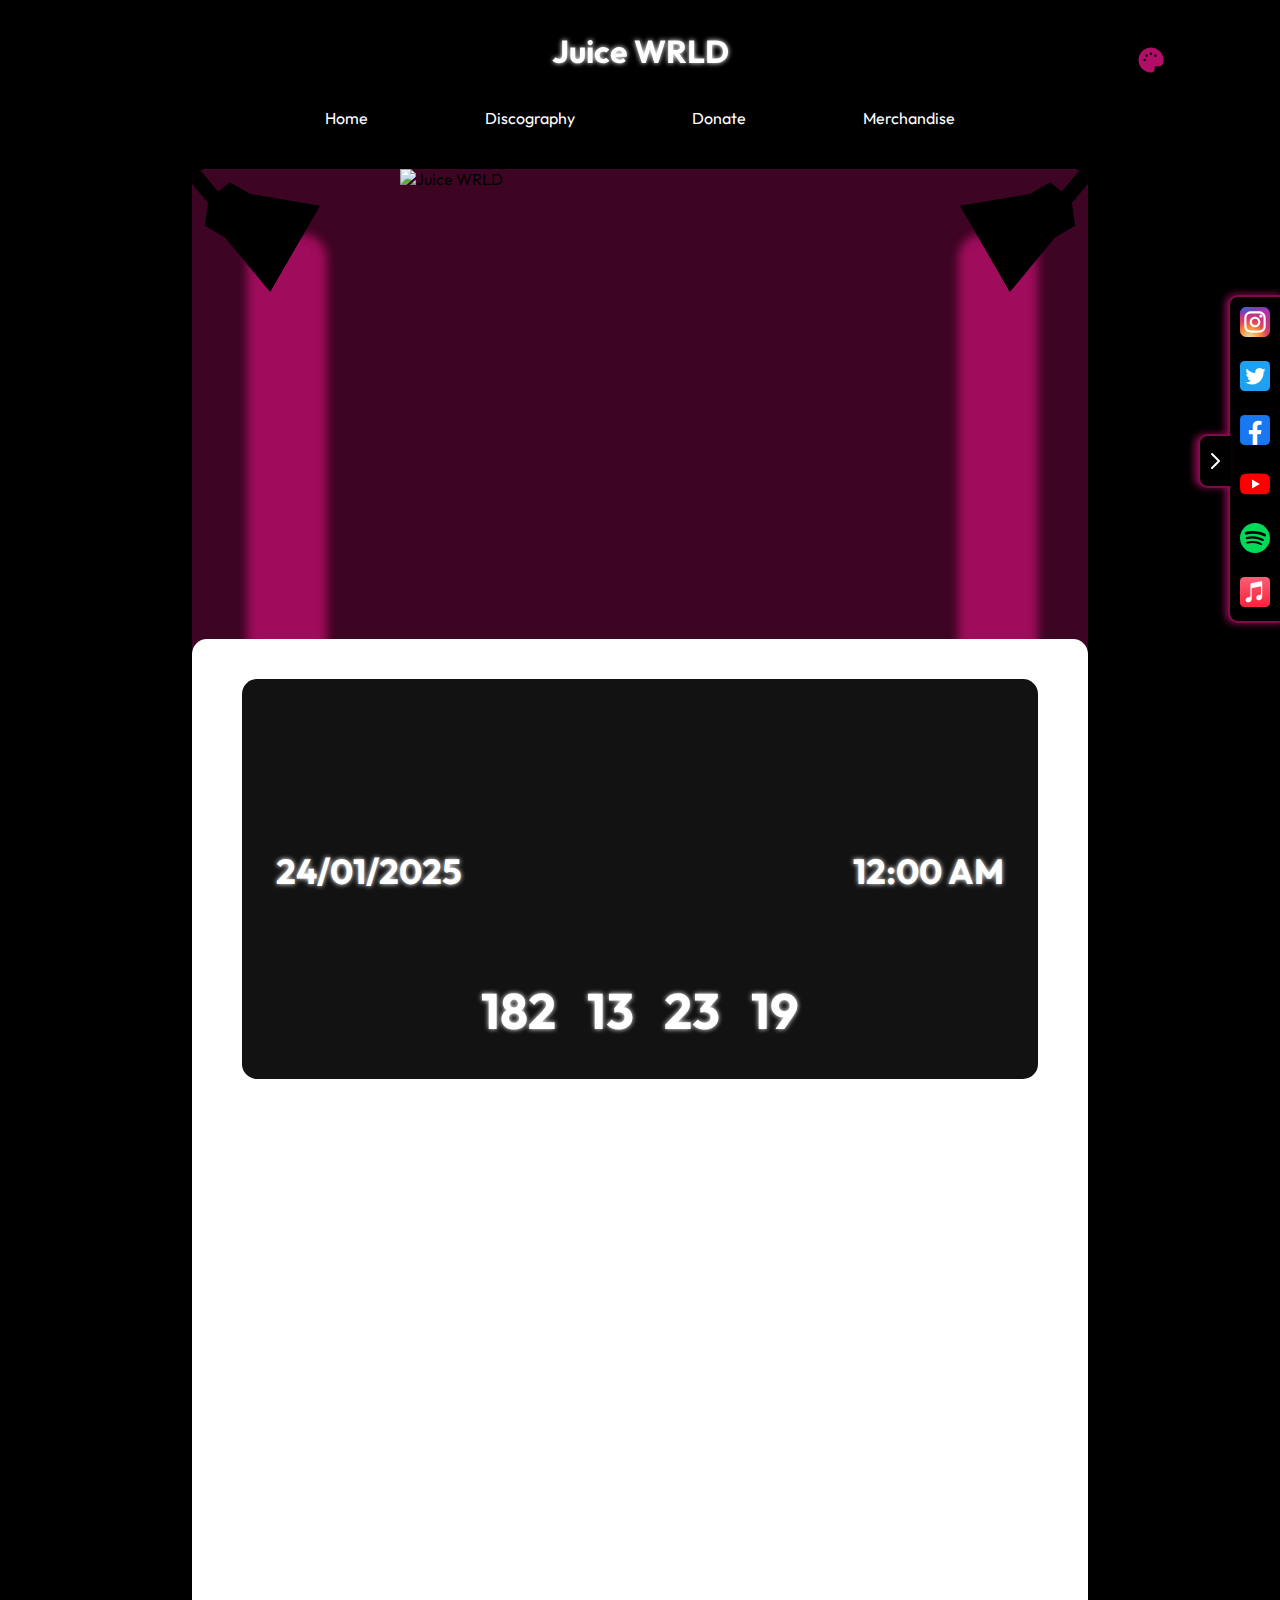
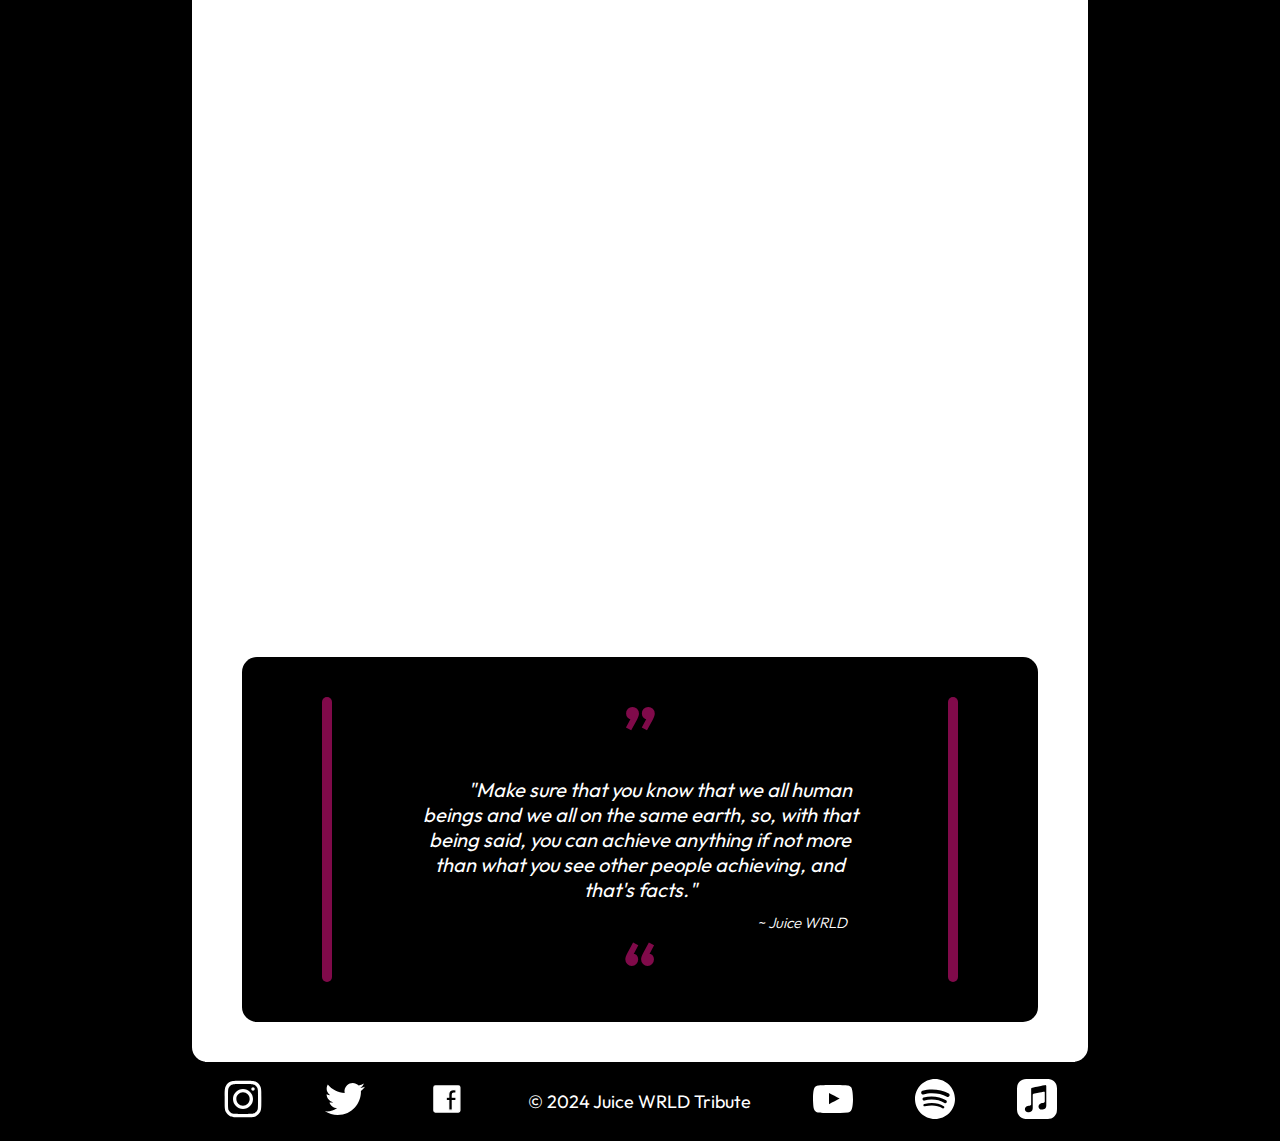
==== commit 381cfceb: "new files" ====
--- a/index.html
+++ b/index.html
@@ -15,6 +15,18 @@
         <div class="hover">
             <svg id="menuSvg" class="menu-inactive" fill="none" viewBox="0 0 17 14"><path stroke="currentColor" stroke-linecap="round" stroke-linejoin="round" stroke-width="2" d="M1 1h15M1 7h15M1 13h15"></path></svg>
         </div>
+        <div id="themeChanger" class="theme-changer closed-theme-changer">
+            <div class="theme-text-svg">
+                <div id="themeTxt" class="theme-text closed-theme-text">Theme</div>
+                <svg id="themeBttn" class="theme-changer-svg" aria-hidden="true" xmlns="http://www.w3.org/2000/svg" width="30" height="30" fill="currentColor" viewBox="0 0 24 24"><path fill-rule="evenodd" d="M8.649 2.577A10.004 10.004 0 0 1 20.344 6.49a9.995 9.995 0 0 1 1.2 8.486l-.004.01-.005.015a2.958 2.958 0 0 1-2.836 2.001h-2.69a1.037 1.037 0 0 0-.95.68c-.047.13-.068.27-.06.409v.916A3.01 3.01 0 0 1 11.96 22a9.626 9.626 0 0 1-4.195-1l.009.005-.018-.009.01.004a10.1 10.1 0 0 1-5.716-7.996l-.001-.012a9.992 9.992 0 0 1 6.6-10.415Zm3.35 3.429a1 1 0 1 0 0 2h.01a1 1 0 1 0 0-2H12ZM8.53 7.518a1 1 0 0 0 0 2h.01a1 1 0 1 0 0-2h-.01Zm6.968 0a1 1 0 1 0 0 2h.01a1 1 0 1 0 0-2h-.01ZM6.99 11.004a1 1 0 1 0 0 2H7a1 1 0 1 0 0-2h-.01Z" clip-rule="evenodd"/></svg>
+            </div>
+            <div id="themeSelect" class="theme-select closed-theme">
+                <div id="pinkBttn" class="pink-theme default theme"></div>
+                <div id="blueBttn" class="blue-theme theme"></div>
+                <div id="purpleBttn" class="purple-theme theme"></div>
+                <div id="yellowBttn" class="yellow-theme theme"></div>
+            </div>
+        </div>
         <nav>
             <ul id="menu">
                 <li><a href="index.html">Home</a></li>
@@ -25,15 +37,6 @@
                         <li><a href="singles.html">Singles</a></li>
                     </ul>
                 </li>
-                <li>
-                    <a href="#">Achievements</a>
-                    <ul class="dropdown">
-                        <li><a href="awards.html">Awards</a></li>
-                        <li><a href="records.html">Records</a></li>
-                    </ul>
-                </li>
-                <li><a href="concerts.html">Concerts</a></li>
-                <li><a href="life.html">Life & Legacy</a></li>
                 <li><a href="donation.html">Donate</a></li>
                 <li><a href="merch.html">Merchandise</a></li>
             </ul>
@@ -93,7 +96,7 @@
                     <div id="minutes"></div>
                     <div id="seconds"></div>
                 </div>
-                <div class="release-date">22/11/2024</div>
+                <div class="release-date">24/01/2025</div>
                 <div class="release-hour">12:00 AM</div>
             </a>
             <section class="info">
@@ -104,9 +107,11 @@
                 <p>&emsp;&emsp;Juice WRLD blended various genres, primarily hip-hop, emo rap, and rock. His unique sound was characterized by melodic flows and introspective lyrics. He often incorporated elements of freestyle rapping, showcasing his lyrical prowess and ability to create catchy hooks. His music frequently explored themes of heartbreak, depression, and existential thoughts, reflecting his personal experiences.</p>
             </section>
             <section class="quote">
+                <div class="quote-before"></div>
                 <div class="quotes quotes-top">”</div>
                 <p><i>&emsp;&emsp;"Make sure that you know that we all human beings and we all on the same earth, so, with that being said, you can achieve anything if not more than what you see other people achieving, and that's facts."</i></p>
                 <i class="quote-credits">~ Juice WRLD</i>
+                <div class="quote-after"></div>
                 <div class="quotes quotes-bottom">“</div>
             </section>
         </div>
--- a/styles.css
+++ b/styles.css
@@ -47,6 +47,7 @@
 
 nav ul li {
     display: inline;
+    margin: 0 3%;
     position: relative;
 }
 
@@ -62,7 +63,87 @@
 nav a:hover,.hover #menuSvg:hover {
     background-color: #444;
 }
-
+.theme-changer{
+    user-select: none;
+    position: absolute;
+    display: flex;
+    flex-direction: column;
+    right: 8vw;
+    top: 35px;
+    z-index: 2;
+    padding: 10px;
+    box-sizing: border-box;
+    border-radius: 10px;
+    border: 2px solid rgba(255, 20, 147, 0.5);
+    box-shadow: -4px 0 7px 0px rgba(255, 20, 147, 0.5);
+    background-color: black;
+    transition: 0.5s all;
+}
+.theme-changer-svg{
+    color: rgba(255, 20, 147, 0.7);
+    position: absolute;
+    right: 12px;
+    transition: 0.3s all;
+}
+.theme-changer-svg:hover{
+    cursor: pointer;
+    transform: scale(1.2);
+    color: white;
+}
+.theme-text-svg{
+    height: 40px;
+    align-items: center;
+    display: flex;
+    justify-content: space-between;
+    width: 100%;
+    padding: 0 5px 10px 0;
+    box-sizing: border-box;
+}
+.closed-theme-changer{
+    border: none !important;
+    background-color: transparent !important;
+    box-shadow: none !important;
+}
+.theme-text{
+    font-size: 17px;
+    opacity: 0;
+    transition: 0.7s all;
+}
+.closed-theme-text{
+    display: none;
+}
+.theme-select{
+    display: none;
+    gap: 10px;
+    grid-template-columns: repeat(2, minmax(0, 1fr));
+}
+.default{
+    border: 2px solid lightgreen;
+    padding: 2px;
+    box-sizing: border-box;
+}
+.pink-theme{
+    background-color: rgba(255, 20, 147, 0.5);
+}
+.purple-theme{
+    background-color: rgb(60, 0, 92);
+}
+.blue-theme{
+    background-color: rgb(0, 69, 109);
+}
+.yellow-theme{
+    background-color: rgb(214, 185, 19);
+}
+.theme{
+    height: 40px;
+    width: 60px;
+    border-radius: 5px;
+    cursor: pointer;
+    transition: 0.5s width;
+}
+.closed-theme > .theme{
+    width: 0;
+}
 .dropdown {
     display: none;
     position: absolute;
@@ -93,6 +174,7 @@
     }
 }
 .white-glow{
+    user-select: none;
     text-shadow: white 0px 0px 5px;
 }
 .scene{
@@ -314,6 +396,7 @@
     transition: all .5s;
 }
 .content{
+    min-height: calc(100vh - 180px);
     display: flex;
     flex-direction: column;
     align-items: center;
@@ -368,11 +451,11 @@
     object-fit: cover;
     width: 700px;
 }
-.info a{
+.info-a{
     color: rgba(255, 20, 147, 0.5);
 }
-.quote:before{
-    content: "";
+.quote-before{
+    user-select: none;
     height: calc(100% - 80px);
     width: 10px;
     background-color: rgba(255, 20, 147, 0.5);
@@ -381,8 +464,8 @@
     left: 10%;
     border-radius: 5px;
 }
-.quote:after{
-    content: "";
+.quote-after{
+    user-select: none;
     height: calc(100% - 80px);
     width: 10px;
     background-color: rgba(255, 20, 147, 0.5);
@@ -399,6 +482,7 @@
     text-align: center;
 }
 .quotes{
+    user-select: none;
     position: absolute;
     font-size: 70px;
     font-weight: bold;
@@ -524,17 +608,18 @@
     border-radius: 10px;
 }
 .main-slider-bottom-buttons{
-    width: 550px;
+    width: 40%;
     position: absolute;
     bottom: 30px;
     display: flex;
     z-index: 1;
-    left: calc(50% - 275px);
+    left: 30%;
+    top: 50px;
 }
 .slider-bottom-button-padding{
     padding: 10px 3px;
     box-sizing: border-box;
-    width: calc(100% / 7);
+    width: calc(100% / 4);
 }
 .slider-bottom-button{
     height: 5px;
@@ -543,7 +628,7 @@
     cursor: pointer;
 }
 .slider-bottom-button-active{
-    background-color: #FF882D;
+    background-color: rgba(255, 20, 147, 1);
 }
 .slider-footnote{
     display: flex;
@@ -591,7 +676,7 @@
 }
 .hover .slider-footnote-link-button:hover{
     filter: brightness(2);
-    box-shadow: 0 0 20px -3px red;
+    box-shadow: 0 0 20px -3px red !important;
 }
 .slider-footnote .orange-button{
     max-width: 275px;
@@ -810,6 +895,7 @@
     align-items: flex-start;
     padding: 30px 40px;
     box-sizing: border-box;
+    user-select: none;
 }
 .categorii > h2{
     color: white;
@@ -885,13 +971,30 @@
     width: 20px;
     transform: rotate(180deg);
 }
+.donation-slider {
+    padding: 30px 50px;
+    max-height: 650px;
+    height: auto !important;
+}
+.donation-slider .slides{
+    height: calc(100% - 60px);
+    top: 30px;
+}
+.donation-slider .slide{
+    height: auto;
+    overflow: hidden;
+}
 .donation-slider .slider-footnote{
-    height: 170px;
+    height: 140px;
     align-items: flex-end;
 }
 .donation-slider .slider-footnote-link-button{
+    display: flex !important;
     background-color: #800A4A;
     filter: brightness(1.5);
+}
+.donation-slider .slider-footnote-link-button-replacement{
+    display: none !important;
 }
 .hover .donation-slider .slider-footnote-link-button:hover{
     box-shadow: 0 0 20px -3px #F91390;
@@ -916,7 +1019,10 @@
     left: -15px;
 }
 .donation-slider .slider-footnote-details{
-    width: calc(100% - 200px);
+    width: calc(100% - 210px);
+}
+.donation-notice{
+    padding: 20px 20%;
 }
 footer {
     display: flex;
@@ -989,6 +1095,21 @@
         font-size: 12px;
     }
 }
+@media (max-width: 1500px){
+    .donation-slider .slider{
+        height: 550px !important;
+    }
+    .donation-slider .slider-footnote-text{
+        font-size: 16px;
+    }
+    .donation-slider .slider-footnote-title{
+        font-size: 20px;
+    }
+    .donation-slider .slider-footnote-link-button{
+        font-size: 16px;
+        padding: 10px;
+    }
+}
 @media (max-width: 1320px){
     .categorii-container{
         grid-template-columns: repeat(2, minmax(0, 1fr));;
@@ -1009,6 +1130,17 @@
         margin-bottom: 0;
     }
 }
+@media (max-width: 1200px){
+    .donation-slider .slider-footnote-details{
+        width: calc(100% - 170px);
+    }
+    .donation-slider .slider-footnote-text{
+        font-size: 15px;
+    }
+    .donation-slider .slider-footnote-title{
+        font-size: 18px;
+    }
+}
 @media (max-width: 1120px){
     .info img{
         width: 95%;
@@ -1041,14 +1173,14 @@
 }
 @media (max-width: 920px) {
     nav ul{
-        height: 350px;
+        height: 200px;
         flex-direction: column;
         transition: all 0.5s;
         align-items: center;
     }
     nav ul li {
         width: fit-content;
-        height: calc(100% / 7);
+        height: calc(100% / 4);
         transition: all 0.5s;
     }
     .dropdown {
@@ -1071,10 +1203,10 @@
         font-size: 18px;
         padding: 80px 10%;
     }
-    .quote:before{
+    .quote-before{
         left: 5%;
     }
-    .quote:after{
+    .quote-after{
         right: 5%;
     }
     .quotes{
@@ -1119,11 +1251,20 @@
     .categorie-text div, .categorie-text p{
         text-align: center;
     }
+    .donation-slider .slider-footnote-details{
+        width: calc(100% - 150px);
+    }
+    .donation-slider .slider-footnote-text{
+        font-size: 14px;
+    }
+    .donation-slider .slider-footnote-title{
+        font-size: 17px;
+    }
 }
 @media (max-width: 844px){
-    .slider{
+    /*.slider{
         height: 550px !important;
-    }
+    }*/
     .slider-footnote{
         height: 80px;
     }
@@ -1136,6 +1277,9 @@
     .slider-footnote-link-button{
         font-size: 16px;
         padding: 10px;
+    }
+    .donation-slider .slider-footnote-title{
+        font-size: 16px;
     }
 }
 @media (max-width: 720px) {
@@ -1201,6 +1345,19 @@
     }
     .slider-footnote-link-button{
         display: none !important;
+    }
+    .donation-slider .slider-footnote-details{
+        width: calc(100% - 100px);
+    }
+    .donation-slider .slider-footnote-text{
+        font-size: 14px;
+    }
+    .donation-slider .slider-footnote-title{
+        font-size: 15px;
+    }
+    .donation-slider .slider-footnote-link-button{
+        padding: 8px;
+        font-size: 14px;
     }
     footer{
         display: grid;
@@ -1284,7 +1441,7 @@
     .quotes{
         font-size: 40px;
     }
-    .quote:before, .quote:after{
+    .quote-before, .quote-after{
         width: 7px;
     }
     .info .quote-credits{
@@ -1313,6 +1470,21 @@
     }
     .slider-title, .categorii > h2{
         font-size: 19px;
+    }
+    .donation-slider .slider-footnote{
+        align-items: center;
+        height: 90px;
+    }
+    .donation-slider .slider-footnote-details{
+        width: auto;
+    }
+    .donation-slider .slider-footnote-text{
+        background-color: rgba(255, 255, 255, 0.3);
+        padding: 5px;
+        box-sizing: border-box;
+        border-radius: 3px;
+        font-size: 16px;
+        margin-bottom: 10px;
     }
     .product-text{
         font-size: 12px;
@@ -1386,7 +1558,7 @@
     .quotes{
         font-size: 35px;
     }
-    .quote:before, .quote:after{
+    .quote-before, .quote-after{
         width: 7px;
     }
     .quote-credits{
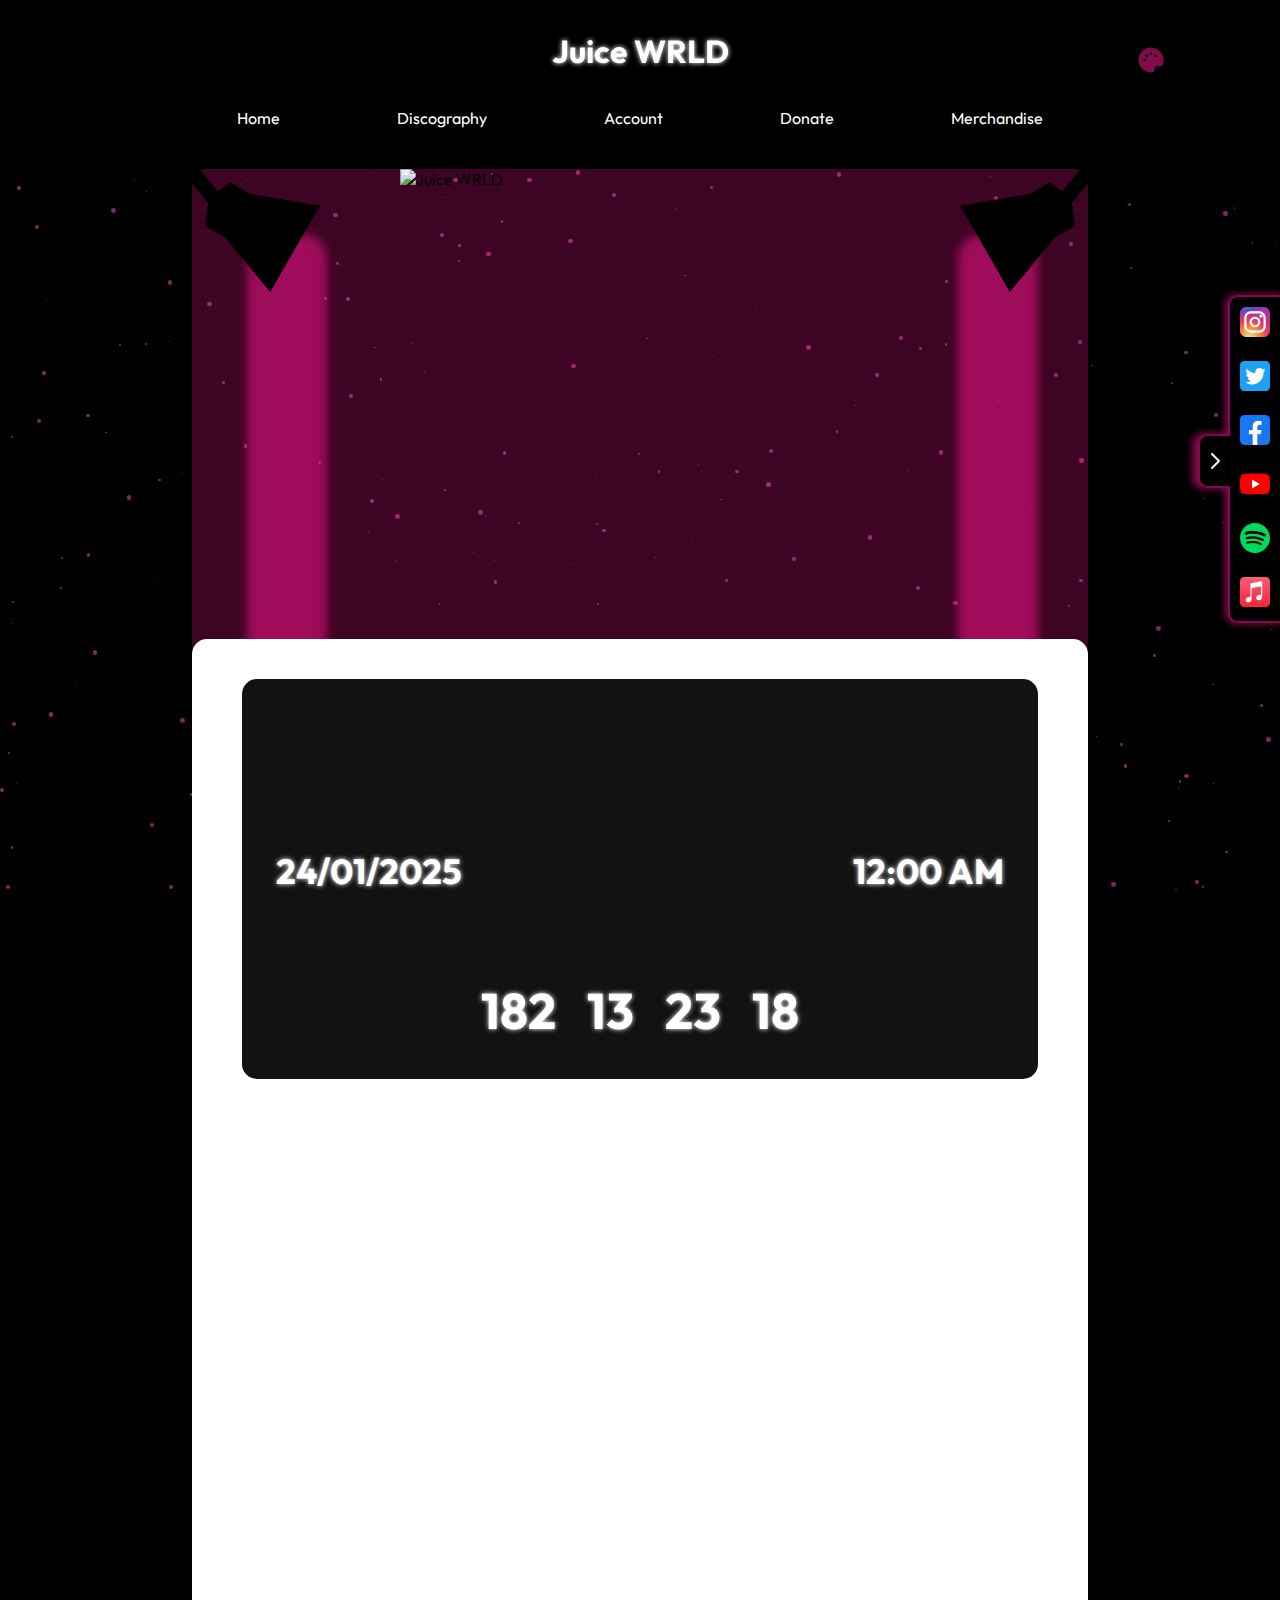
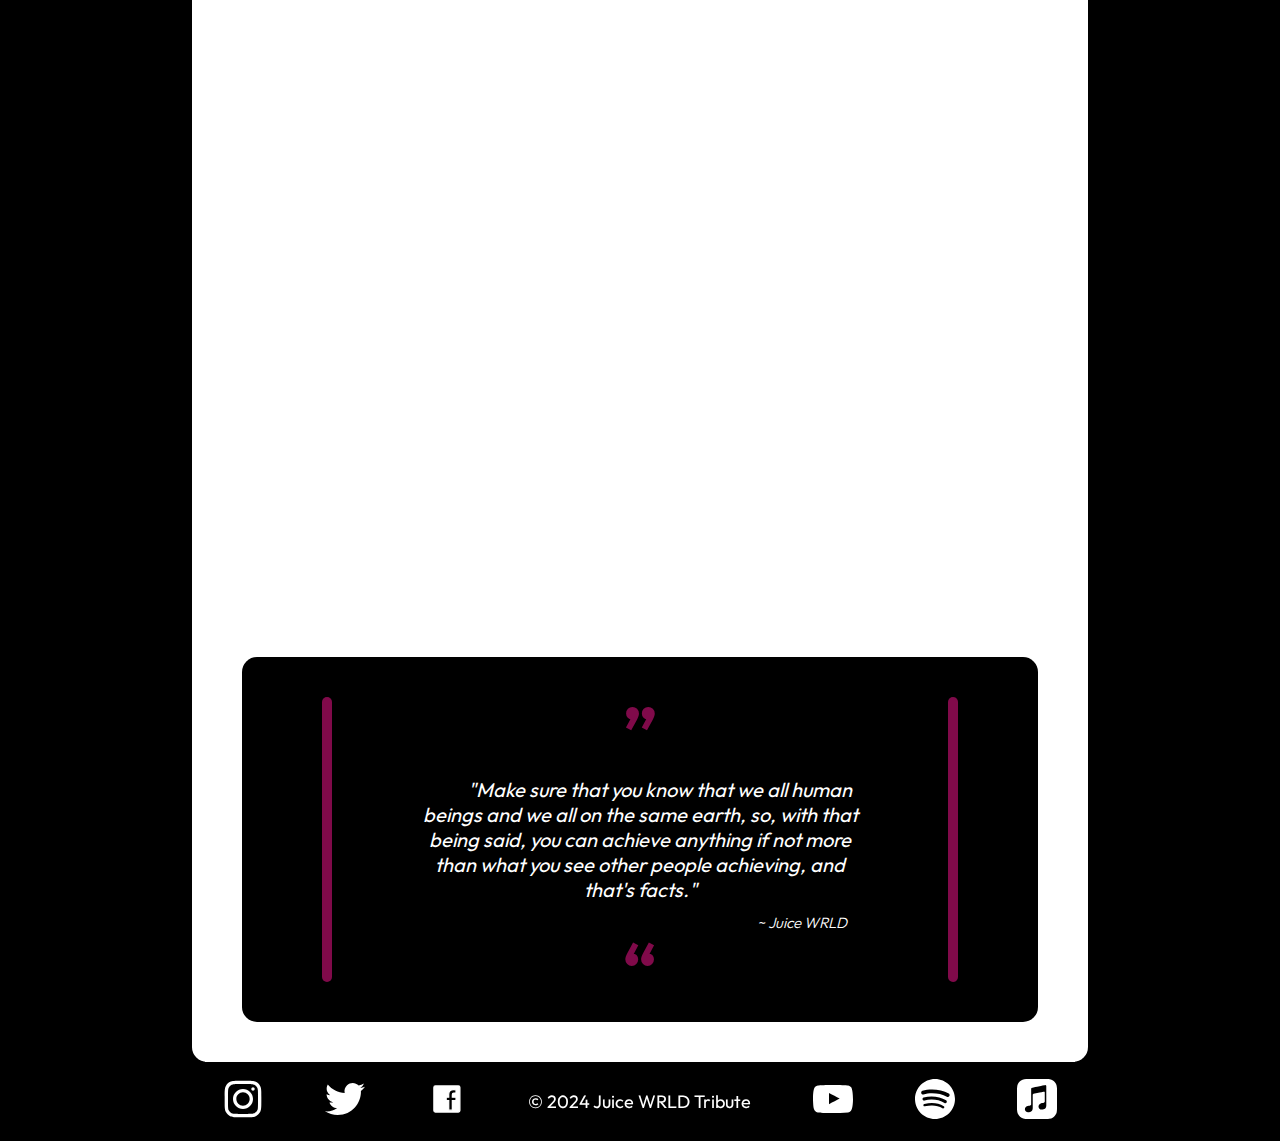
==== commit eb4ca1b1: "final_ver" ====
--- a/index.html
+++ b/index.html
@@ -37,6 +37,7 @@
                         <li><a href="singles.html">Singles</a></li>
                     </ul>
                 </li>
+                <li id="login"><a href="juice-login.html">Account</a></li>
                 <li><a href="donation.html">Donate</a></li>
                 <li><a href="merch.html">Merchandise</a></li>
             </ul>
--- a/styles.css
+++ b/styles.css
@@ -1173,19 +1173,22 @@
 }
 @media (max-width: 920px) {
     nav ul{
-        height: 200px;
+        height: 250px;
         flex-direction: column;
         transition: all 0.5s;
         align-items: center;
     }
     nav ul li {
         width: fit-content;
-        height: calc(100% / 4);
+        height: calc(100% / 5);
         transition: all 0.5s;
+    }
+    .theme-changer{
+        top: 25px;
     }
     .dropdown {
         padding: 0;
-        width: max-content;   
+        width: 80%;   
         height: auto;     
         top: -2px;
         border: 2px solid grey;
